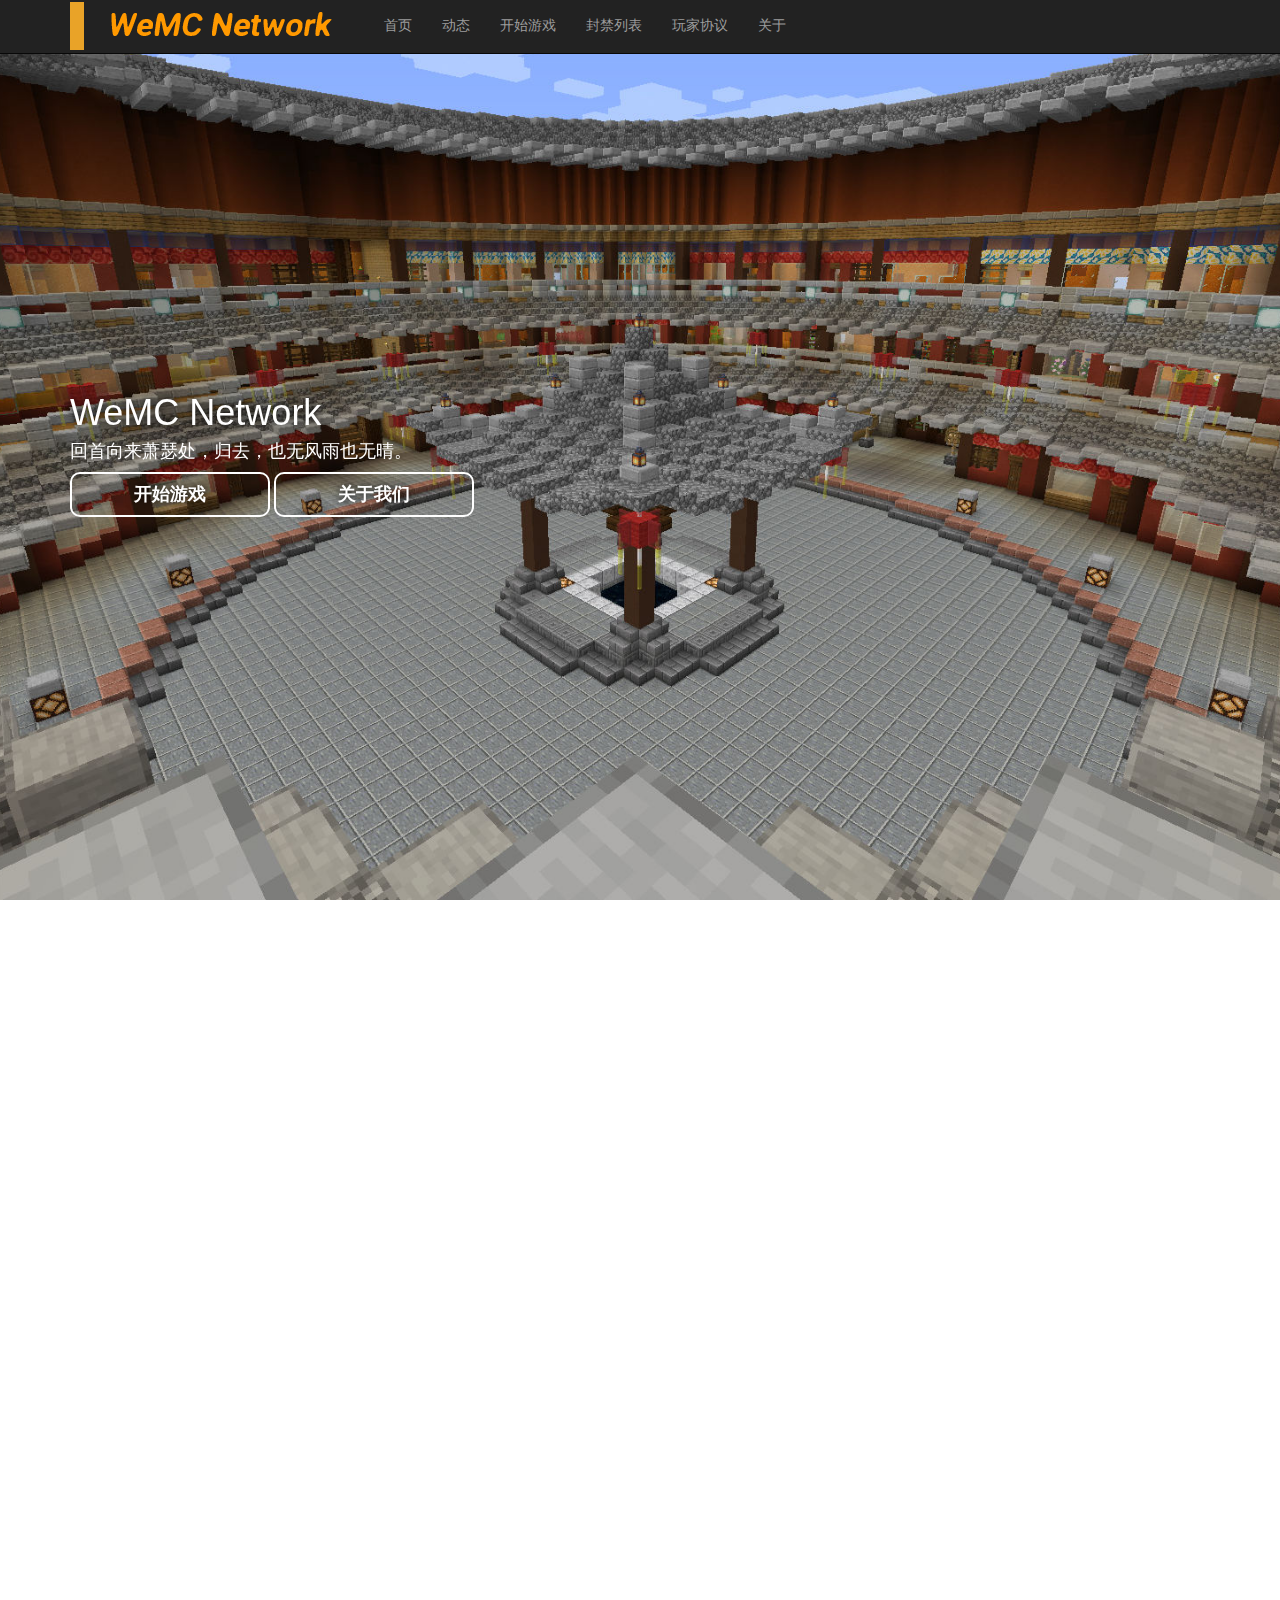
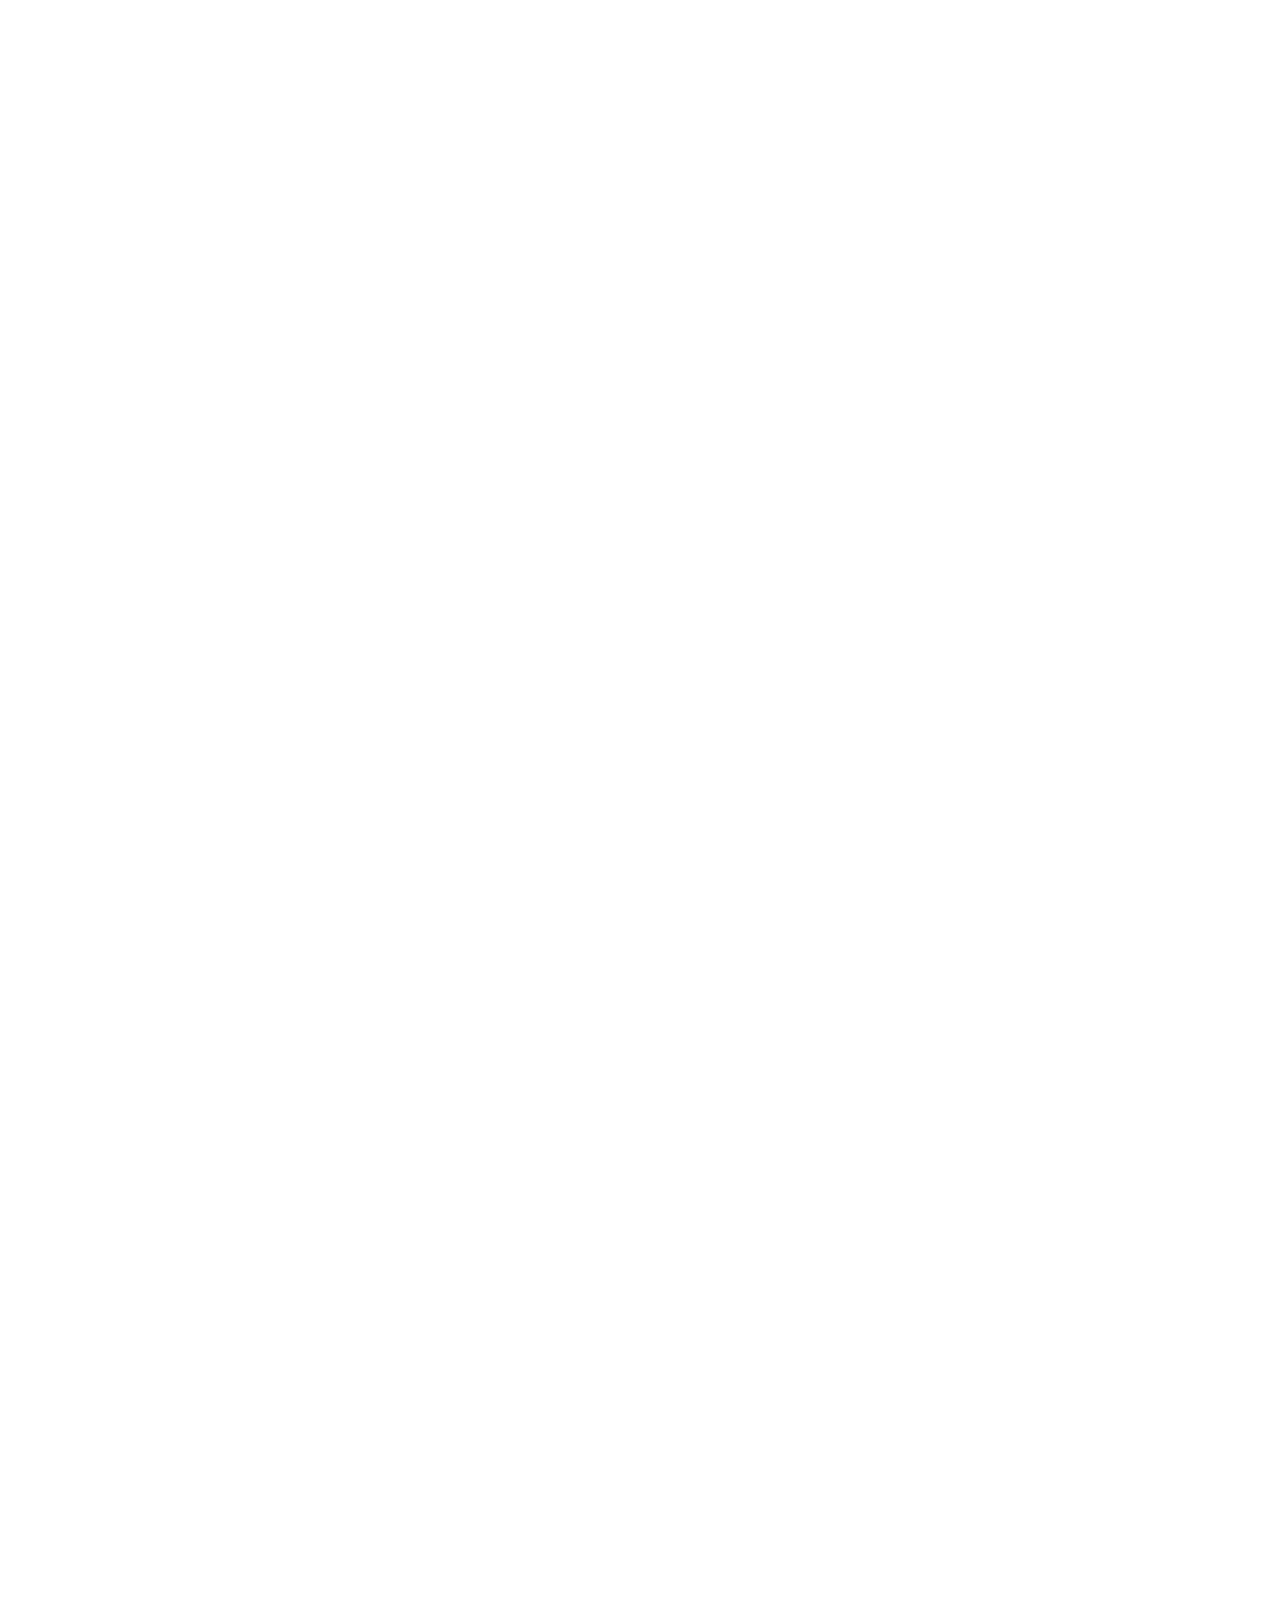
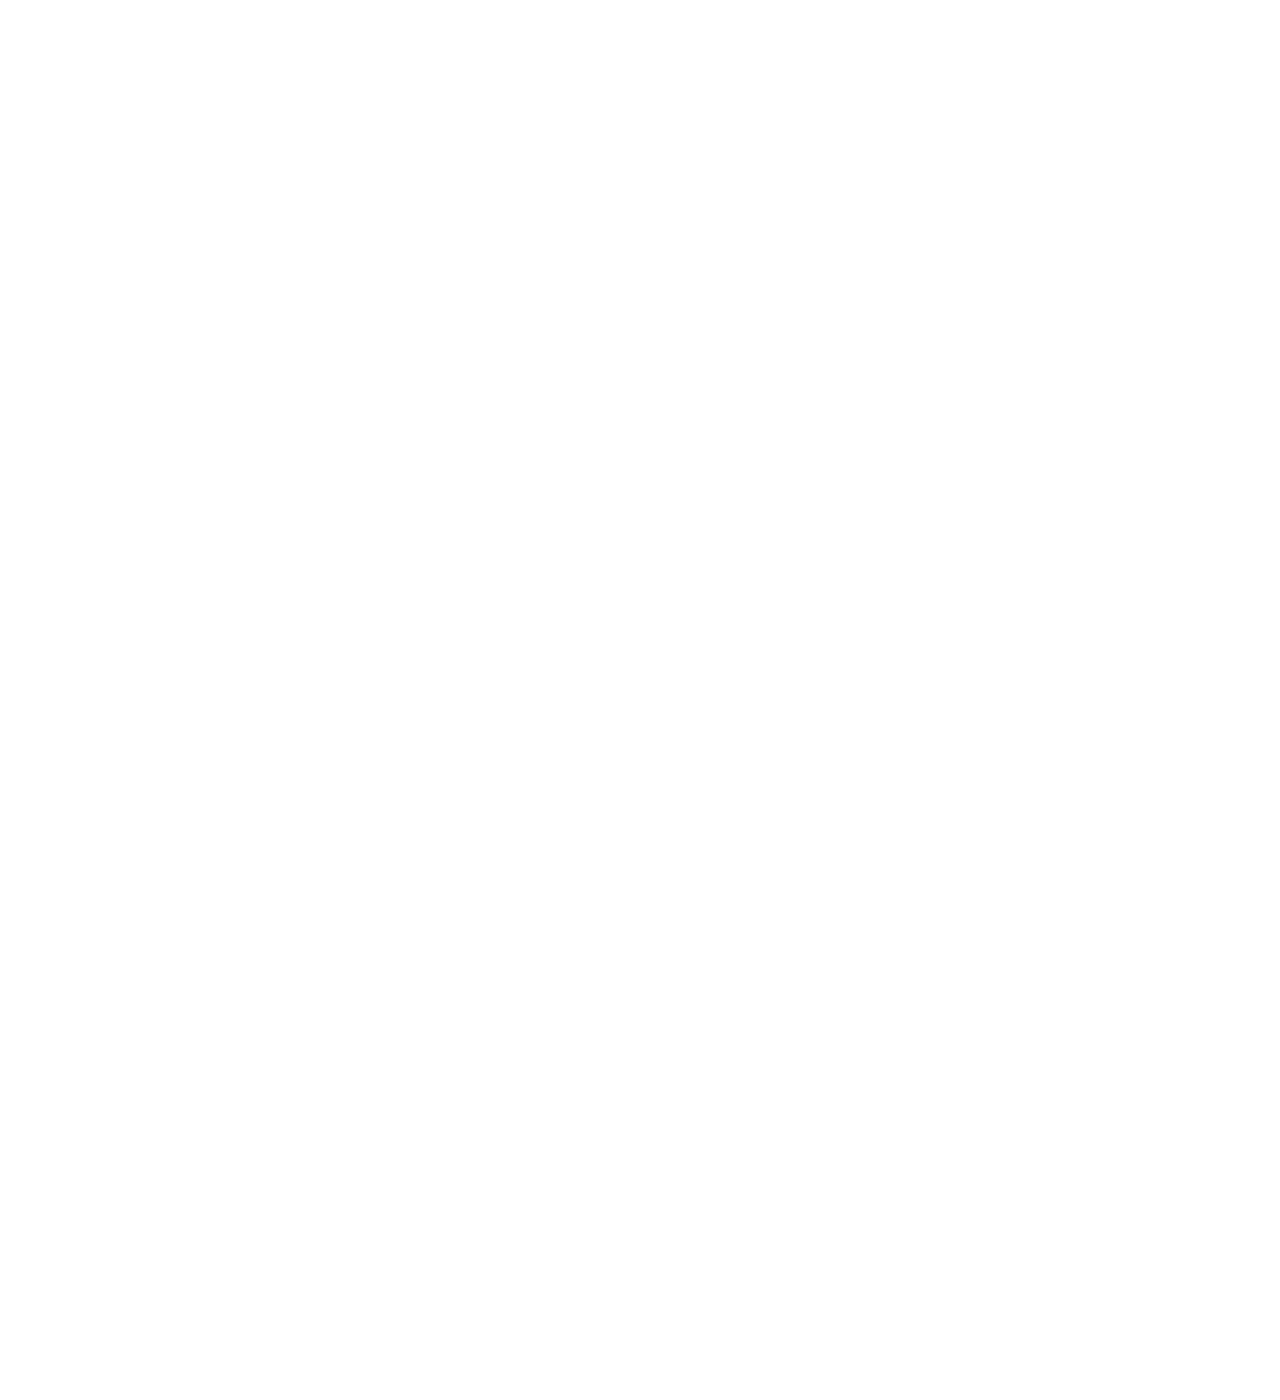
==== index.html @ d92e9dd7 "2021-08-05-09-05" ====
<!DOCTYPE html>
<html lang="ch-CN">

<head>
    <meta charset="UTF-8">
    <meta http-equiv="X-UA-Compatible" content="IE=edge">
    <meta name="viewport" content="width=device-width, initial-scale=1.0">
    <link rel="shortcut icon" href="favicon.ico" type="image/x-icon">
    <title>WeMC Network - Minecraft服务器</title>

    <meta name='description' content='服务器玩法：养老 生存 多样性 游戏版本：1.16+ 服务器介绍： WeMC Network 一个优化好、玩法多、良心的Minecraft服务器，坚持不做快餐营销! 服务器IP: play.wemc.top'>

    <!-- jquery -->
    <script src="js/jquery.min.js"></script>
    <!-- bootstrap -->
    <link rel="stylesheet" href="css/bootstrap.min.css">
    <script src="js/popper.min.js"></script>
    <script src="js/bootstrap.min.js"></script>

    <!--Font-->
    <link rel="stylesheet" href="css/font-awesome.min.css" type="text/css">

    <!--Css-->
    <link rel="stylesheet" href="css/jquery.fullPage.css">
    <link rel="stylesheet" href="css/wemc.css">

    <!--Js-->
    <script src="js/jquery.fullPage.min.js"></script>
    <script src="js/jquery.easing.1.3.js"></script>
    <script src="js/wemc.js"></script>

    <!-- Global site tag (gtag.js) - Google Analytics -->
    <script async src="https://www.googletagmanager.com/gtag/js?id=G-BEQVDY8SX8"></script>
    <script>
        window.dataLayer = window.dataLayer || [];
        function gtag() { dataLayer.push(arguments); }
        gtag('js', new Date());

        gtag('config', 'G-BEQVDY8SX8');
    </script>

</head>

<body>
    <!--bar-->
    <nav class="navbar navbar-inverse navbar-fixed-top" role="navigation">
        <div class="container">
            <!-- Brand and toggle get grouped for better mobile display -->
            <div class="navbar-header">
                <button type="button" class="navbar-toggle" data-toggle="collapse"
                    data-target="#bs-example-navbar-collapse-1">
                    <span class="sr-only">Toggle navigation</span>
                    <span class="icon-bar"></span>
                    <span class="icon-bar"></span>
                    <span class="icon-bar"></span>
                </button>
                <a href="index.html"><img src="images/navbar_logo.png"></a>
                <!-- <a class="navbar-brand" href="index.html"><fontcolor="white">繁星国度 MinecraftServer</fontcolor></a> -->
            </div>
            <!-- Collect the nav links, forms, and other content for toggling -->
            <div class="collapse navbar-collapse" id="bs-example-navbar-collapse-1">
                <ul class="nav navbar-nav">
                    <li>
                        <a href="index.html">首页</a>
                    </li>
                    <li>
                        <a onclick="window.open('https://space.bilibili.com/616816308/dynamic')">动态</a>
                    </li>
                    <li>
                        <a href="join.html">开始游戏</a>
                    </li>
                    <li>
                        <a href="http://banlist.wemc.top">封禁列表</a>
                    </li>
                    <li>
                        <a href="rules.html">玩家协议</a>
                    </li>
                    <li>
                        <a href="about.html">关于</a>
                    </li>
                </ul>
                <!-- /.navbar-collapse -->
            </div>
            <!-- /.container -->
        </div>
    </nav>

    <div id="fullpage">
        <div class="section section-1">
            <div class="container">
                <div class="text-left index-text">
                    <h1 class="main-text">WeMC Network</h1>
                    <h4 id="mdjl-text">WeMC Text</h4>
                    <a href="join.html" class="button-1 link_white">开始游戏</a>
                    <a href="about.html" class="button-1 link_white">关于我们</a>
                </div>
            </div>
        </div>
        <div class="section section-2">
            <div class="container">
                <div class="index-text">
                    <div class="text-left">

                    </div>
                    <div class="text-right">

                    </div>
                </div>
            </div>
        </div>
        <div class="section section-3">
            <div class="index-text">
                <div class="container">
                    <div class="wemc-right text-center">
                        <h2>PV 1</h2>
                        <a onclick="window.open('https://www.bilibili.com/video/BV1Z4411578T')"><img class="game-pv"
                                src="images/video.jpg"></a>
                    </div>
                    <div class="wemc-left wemc-sm-12 main-text">
                        <h3>&emsp;&emsp;阿巴阿巴阿巴阿巴阿巴阿巴阿巴阿巴阿巴阿巴阿巴阿巴阿巴阿巴阿巴阿巴阿巴阿巴阿巴阿巴阿巴阿巴阿巴阿巴阿巴阿巴阿巴阿巴阿巴阿巴阿巴阿巴阿巴阿巴阿巴阿巴阿巴阿巴阿巴阿巴阿巴阿巴
                        </h3>
                    </div>
                </div>
            </div>
        </div>
        <div class="section section-4">
            <div class="slide index-text text-center">
                <div class="container">
                    <h2>游戏内截图</h2><br><img src="images/game_img/g1.jpg"><br>
                    <h3>图片介绍</h3>
                </div>
            </div>
            <div class="slide index-text text-center">
                <div class="container">
                    <h2>游戏内截图</h2><br><img src="images/game_img/g2.jpg"><br>
                    <h3>图片介绍</h3>
                </div>
            </div>
            <div class="slide index-text text-center">
                <div class="container">
                    <h2>游戏内截图</h2><br><img src="images/game_img/g3.jpg"><br>
                    <h3>图片介绍</h3>
                </div>
            </div>
            <div class="slide index-text text-center">
                <div class="container">
                    <h2>游戏内截图</h2><br><img src="images/game_img/g4.jpg"><br>
                    <h3>图片介绍</h3>
                </div>
            </div>
            <div class="slide index-text text-center">
                <div class="container">
                    <h2>游戏内截图</h2><br><img src="images/game_img/g5.jpg"><br>
                    <h3>图片介绍</h3>
                </div>
            </div>
            <div class="slide index-text text-center">
                <div class="container">
                    <h2>游戏内截图</h2><br><img src="images/game_img/g6.jpg"><br>
                    <h3>图片介绍</h3>
                </div>
            </div>
        </div>
        <div class="section section-5">
            <div class="container">
                <div class="text-center">
                    <h3 class="index-text">服务器IP</h3>
                    <h2 class="server-ip">play.wemc.top</h2>
                    <br>
                    <a href="join.html" class="button-1 link_white">开始游戏</a>
                </div>
            </div>
        </div>
        <div class="section fp-auto-height footer">
            <div class="container">
                <div class="footer text-center py-4">
                    <p>Copyright © 2021 WeMC</p>
                    <p>Web Author: <a class="link_white" href="https://www.wyh2004.top">WYH2004</a></p>

                </div>
            </div>
        </div>

    </div>

</body>

</html>
---- css/wemc.css ----
.section-1
{
    background: url(../images/background/bg1.jpg) no-repeat center bottom;
    background-size: cover;
    position: relative;
}
.section-2
{
    background: url(../images/background/bg2.jpg) no-repeat center bottom;
    background-size: cover;
    position: relative;
}
.section-3
{
    background: url(../images/background/bg3.jpg) no-repeat center bottom;
    background-size: cover;
    position: relative;
}
.section-4
{
    background: url(../images/background/bg4.jpg) no-repeat center bottom;
    background-size: cover;
    position: relative;
}
.section-5
{
    background: url(../images/background/bg5.jpg) no-repeat center bottom;
    background-size: cover;
    position: relative;
}
.section-about
{
    background: url(../images/background/bg6.jpg) no-repeat center bottom;
    background-size: cover;
    position: relative;
}
.text-center
{
    text-align: center !important;
}
.py-4
{
    padding-top: 1.5rem !important;
    padding-bottom: 1.5rem !important;
}
.footer
{
    height: 100px;
    font-size: 16px;
    background-color: rgb(51, 51, 51);
    color: white;
    line-height: 1.5;
    text-align: left;
    letter-spacing: 0;
}
.container-footer
{
    width: 100%;
    bottom: 0;
    left: 0;
}
.wemc-sm-12
{
    width: 100%;
    float: left;
    position: relative;
    min-height: 1px;
}
.main-text
{
    top: 54px;
}
.link_white
{
    text-decoration: none;
    color: #fff;
}
.text-left
{
    text-align: left !important;
}
.text-right
{
    text-align: right !important;
}
.index-text
{
    color: #fff;
}
.section-1 .main-text
{
    text-shadow: 0px 0px 8px #000000;
}
.button-1
{
    border-style:none; 
    padding:8px;  
    background: rgba(0,0,0,0);
    border: 2px solid #FFFFFF;
    color: #fff;  
    -moz-border-radius: 10px;  
    -webkit-border-radius: 10px;  
    border-radius: 10px; /* future proofing */  
    -khtml-border-radius: 10px; /* for old Konqueror browsers */  
    text-align: center;  
    vertical-align: middle;  
    font-weight: 900;  
    text-shadow: 0px 0px 8px #000000;
    font-size:125% ;
    transition-duration: 0.25s;
    margin-right: 0px;
    outline: none;
    margin-bottom: 10px;
    min-width: 200px;
    display:inline-block 
}
.server-ip
{
    background: rgba(0,0,0,0);
    border: 2px solid #FFFFFF;
    color: #fff; 
}
.wemc-md-5
{
    -ms-flex: 0 0 41.666667%;
    flex: 0 0 41.666667%;
    max-width: 41.666667%;
}
.wemc-md-2 
{
    -ms-flex-order: 2;
    order: 2;
}
.game-pv
{
    display:flex;
	align-items:center; 
	justify-content:center;
    width: 100%;
    height: 100%;
}
.wemc-right
{
    float: right;
    height: 80%;
    width: 50%;
    word-break: break-all;
    white-space: normal;
}
.wemc-left
{
    float: left;
    height: 80%;
    width: 50%;
    word-break: break-all;
    white-space: normal;
}
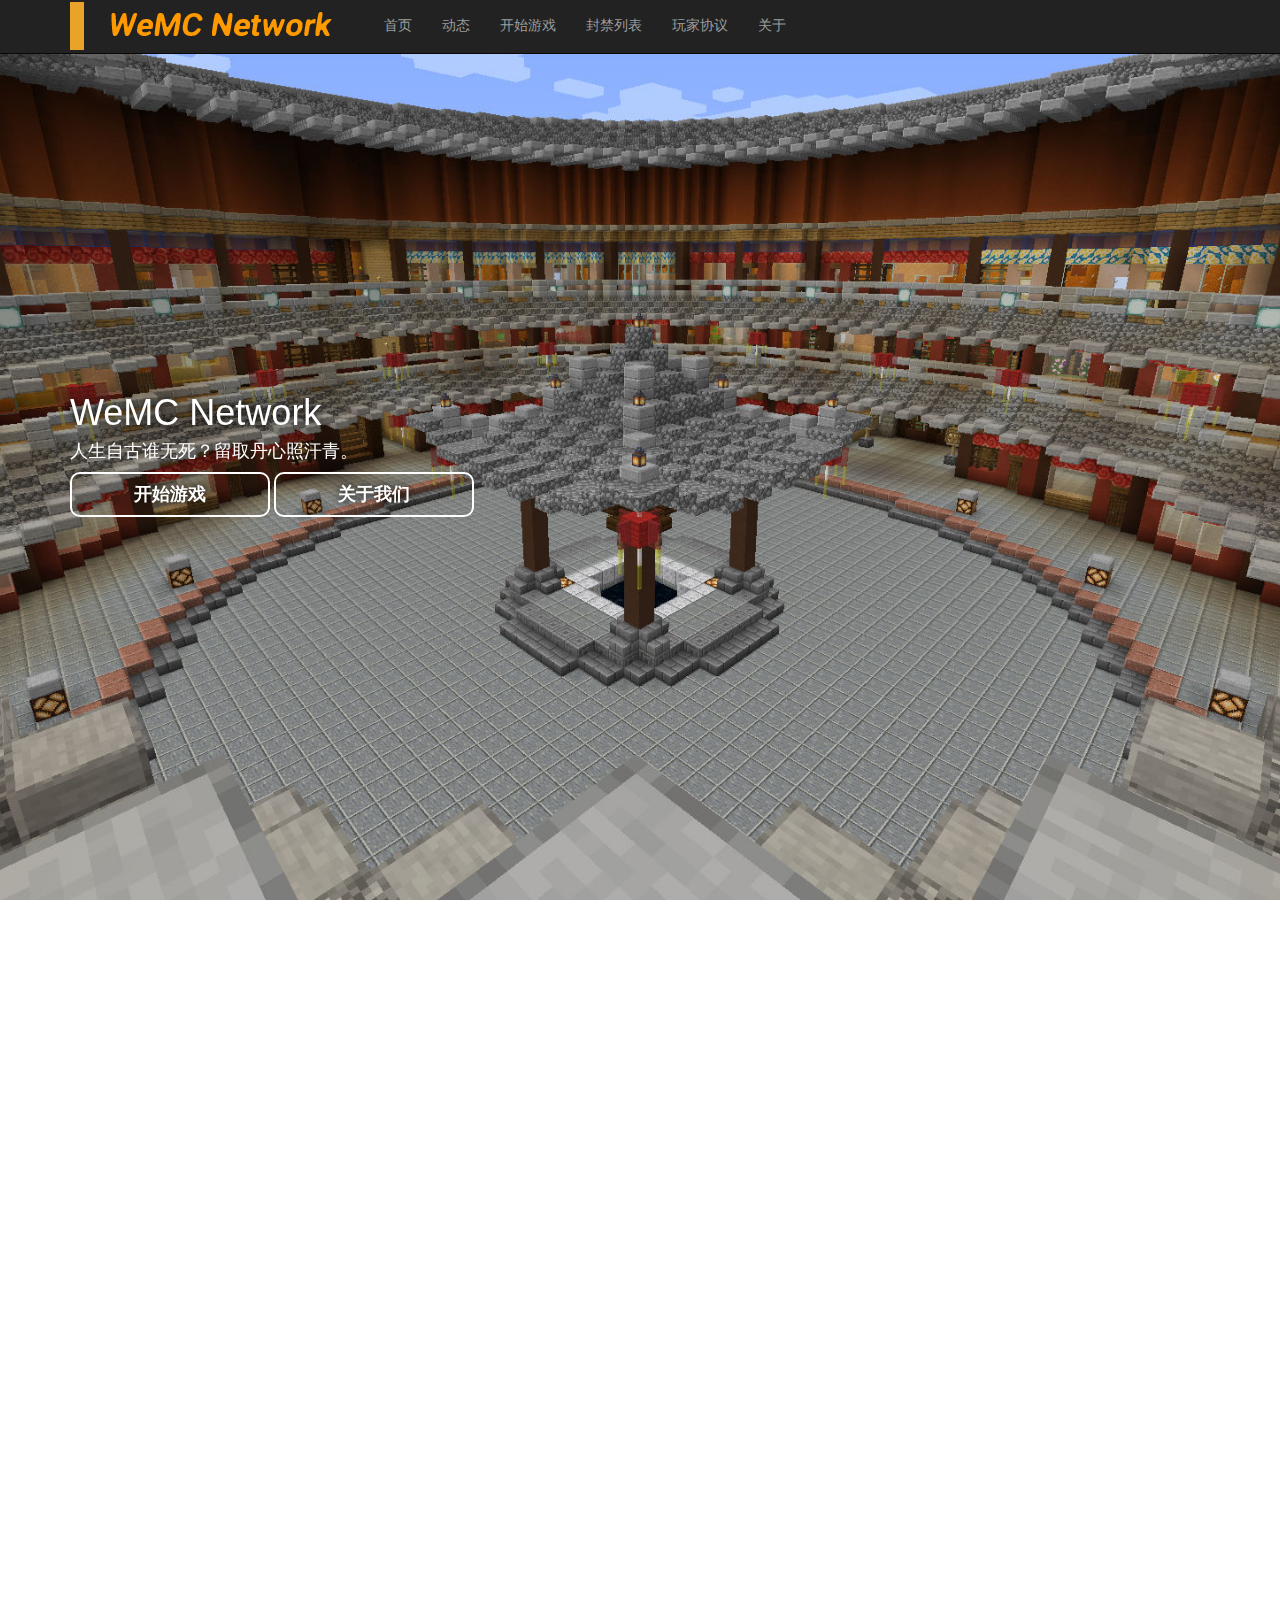
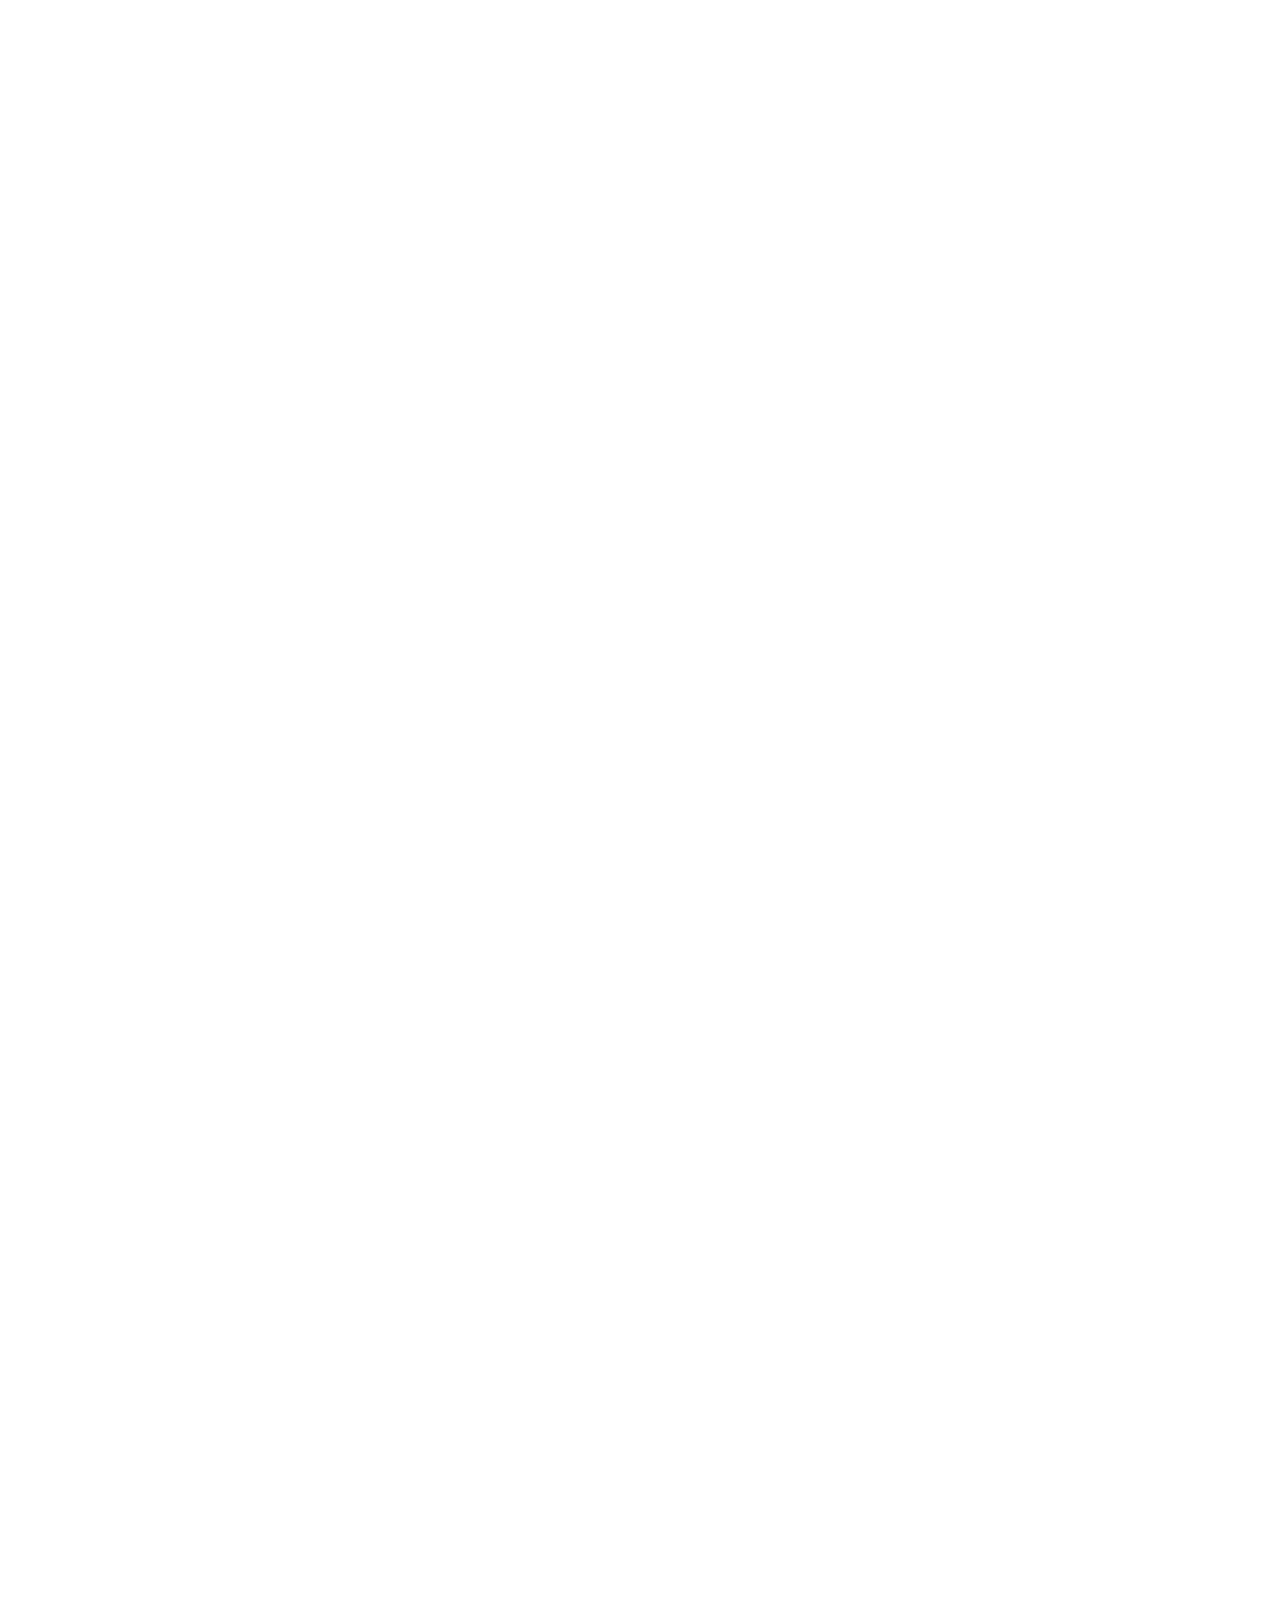
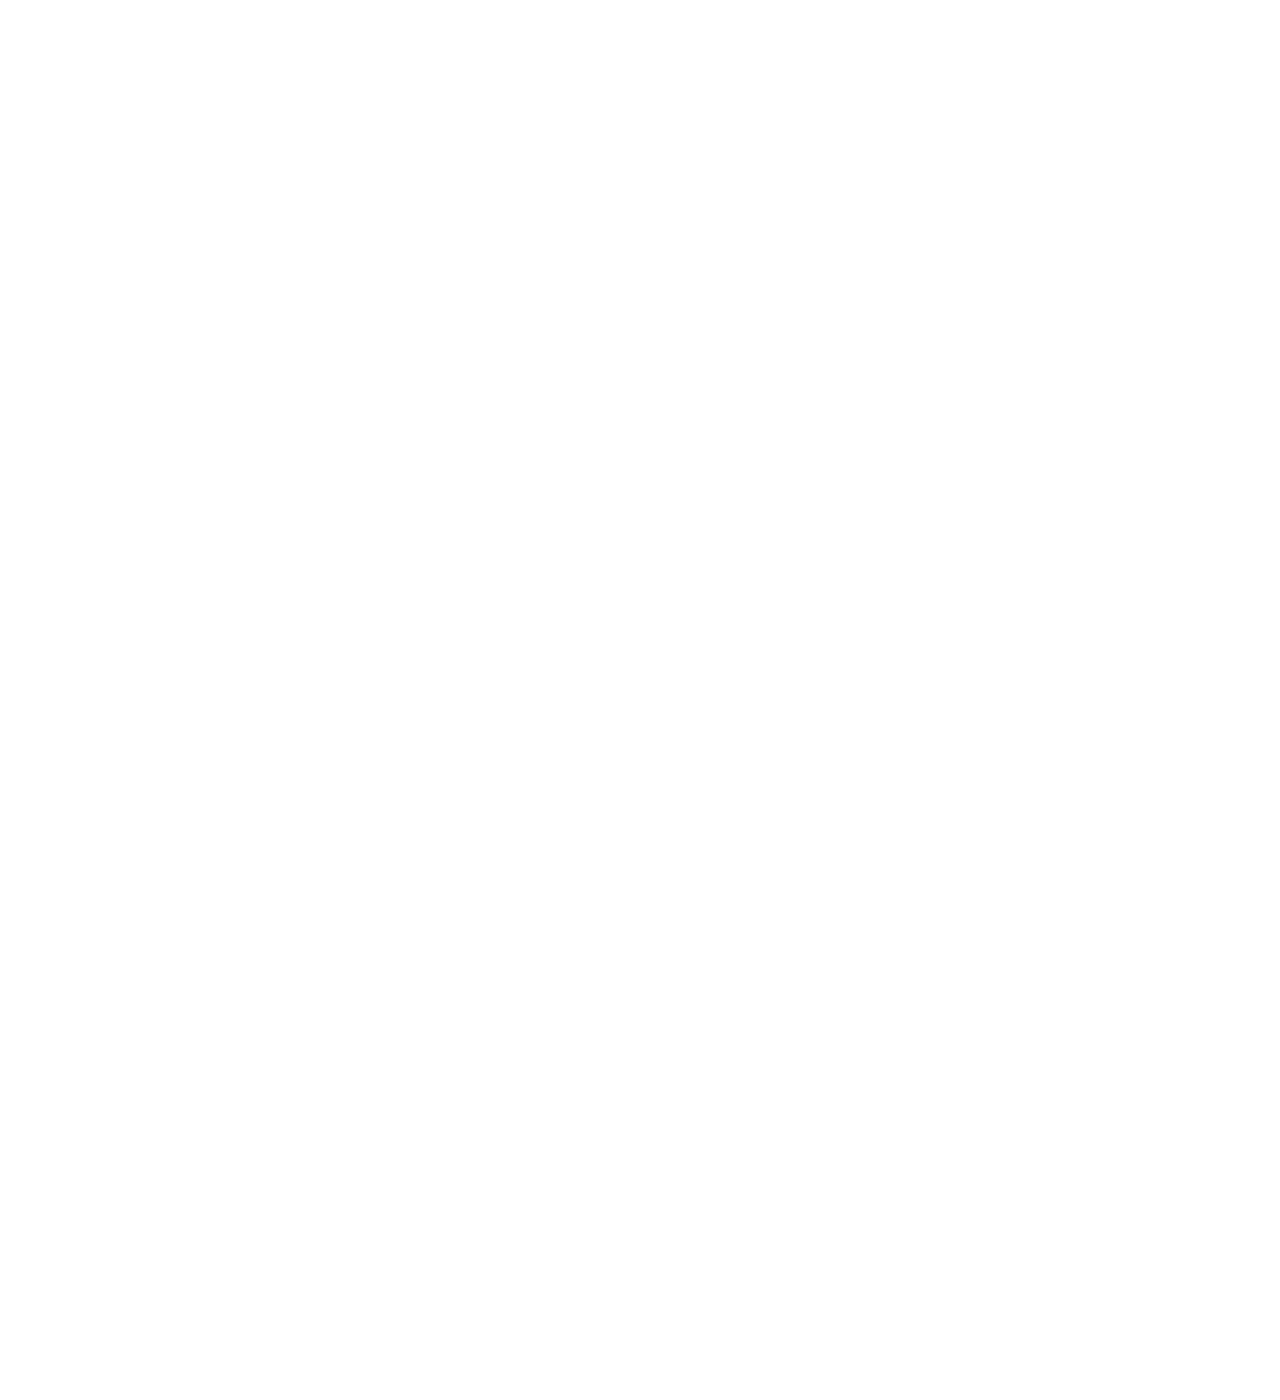
==== commit 349673a2: "2021-08-05-09-17" ====
--- a/index.html
+++ b/index.html
@@ -54,7 +54,7 @@
                     <span class="icon-bar"></span>
                     <span class="icon-bar"></span>
                 </button>
-                <a href="index.html"><img src="images/navbar_logo.png"></a>
+                <a href="index.html"><img alt='' src="images/navbar_logo.png"></a>
                 <!-- <a class="navbar-brand" href="index.html"><fontcolor="white">繁星国度 MinecraftServer</fontcolor></a> -->
             </div>
             <!-- Collect the nav links, forms, and other content for toggling -->
@@ -113,7 +113,7 @@
                 <div class="container">
                     <div class="wemc-right text-center">
                         <h2>PV 1</h2>
-                        <a onclick="window.open('https://www.bilibili.com/video/BV1Z4411578T')"><img class="game-pv"
+                        <a onclick="window.open('https://www.bilibili.com/video/BV1Z4411578T')"><img alt='' class="game-pv"
                                 src="images/video.jpg"></a>
                     </div>
                     <div class="wemc-left wemc-sm-12 main-text">
@@ -126,37 +126,37 @@
         <div class="section section-4">
             <div class="slide index-text text-center">
                 <div class="container">
-                    <h2>游戏内截图</h2><br><img src="images/game_img/g1.jpg"><br>
+                    <h2>游戏内截图</h2><br><img alt='' src="images/game_img/g1.jpg"><br>
                     <h3>图片介绍</h3>
                 </div>
             </div>
             <div class="slide index-text text-center">
                 <div class="container">
-                    <h2>游戏内截图</h2><br><img src="images/game_img/g2.jpg"><br>
+                    <h2>游戏内截图</h2><br><img alt='' src="images/game_img/g2.jpg"><br>
                     <h3>图片介绍</h3>
                 </div>
             </div>
             <div class="slide index-text text-center">
                 <div class="container">
-                    <h2>游戏内截图</h2><br><img src="images/game_img/g3.jpg"><br>
+                    <h2>游戏内截图</h2><br><img alt='' src="images/game_img/g3.jpg"><br>
                     <h3>图片介绍</h3>
                 </div>
             </div>
             <div class="slide index-text text-center">
                 <div class="container">
-                    <h2>游戏内截图</h2><br><img src="images/game_img/g4.jpg"><br>
+                    <h2>游戏内截图</h2><br><img alt='' src="images/game_img/g4.jpg"><br>
                     <h3>图片介绍</h3>
                 </div>
             </div>
             <div class="slide index-text text-center">
                 <div class="container">
-                    <h2>游戏内截图</h2><br><img src="images/game_img/g5.jpg"><br>
+                    <h2>游戏内截图</h2><br><img alt='' src="images/game_img/g5.jpg"><br>
                     <h3>图片介绍</h3>
                 </div>
             </div>
             <div class="slide index-text text-center">
                 <div class="container">
-                    <h2>游戏内截图</h2><br><img src="images/game_img/g6.jpg"><br>
+                    <h2>游戏内截图</h2><br><img alt='' src="images/game_img/g6.jpg"><br>
                     <h3>图片介绍</h3>
                 </div>
             </div>
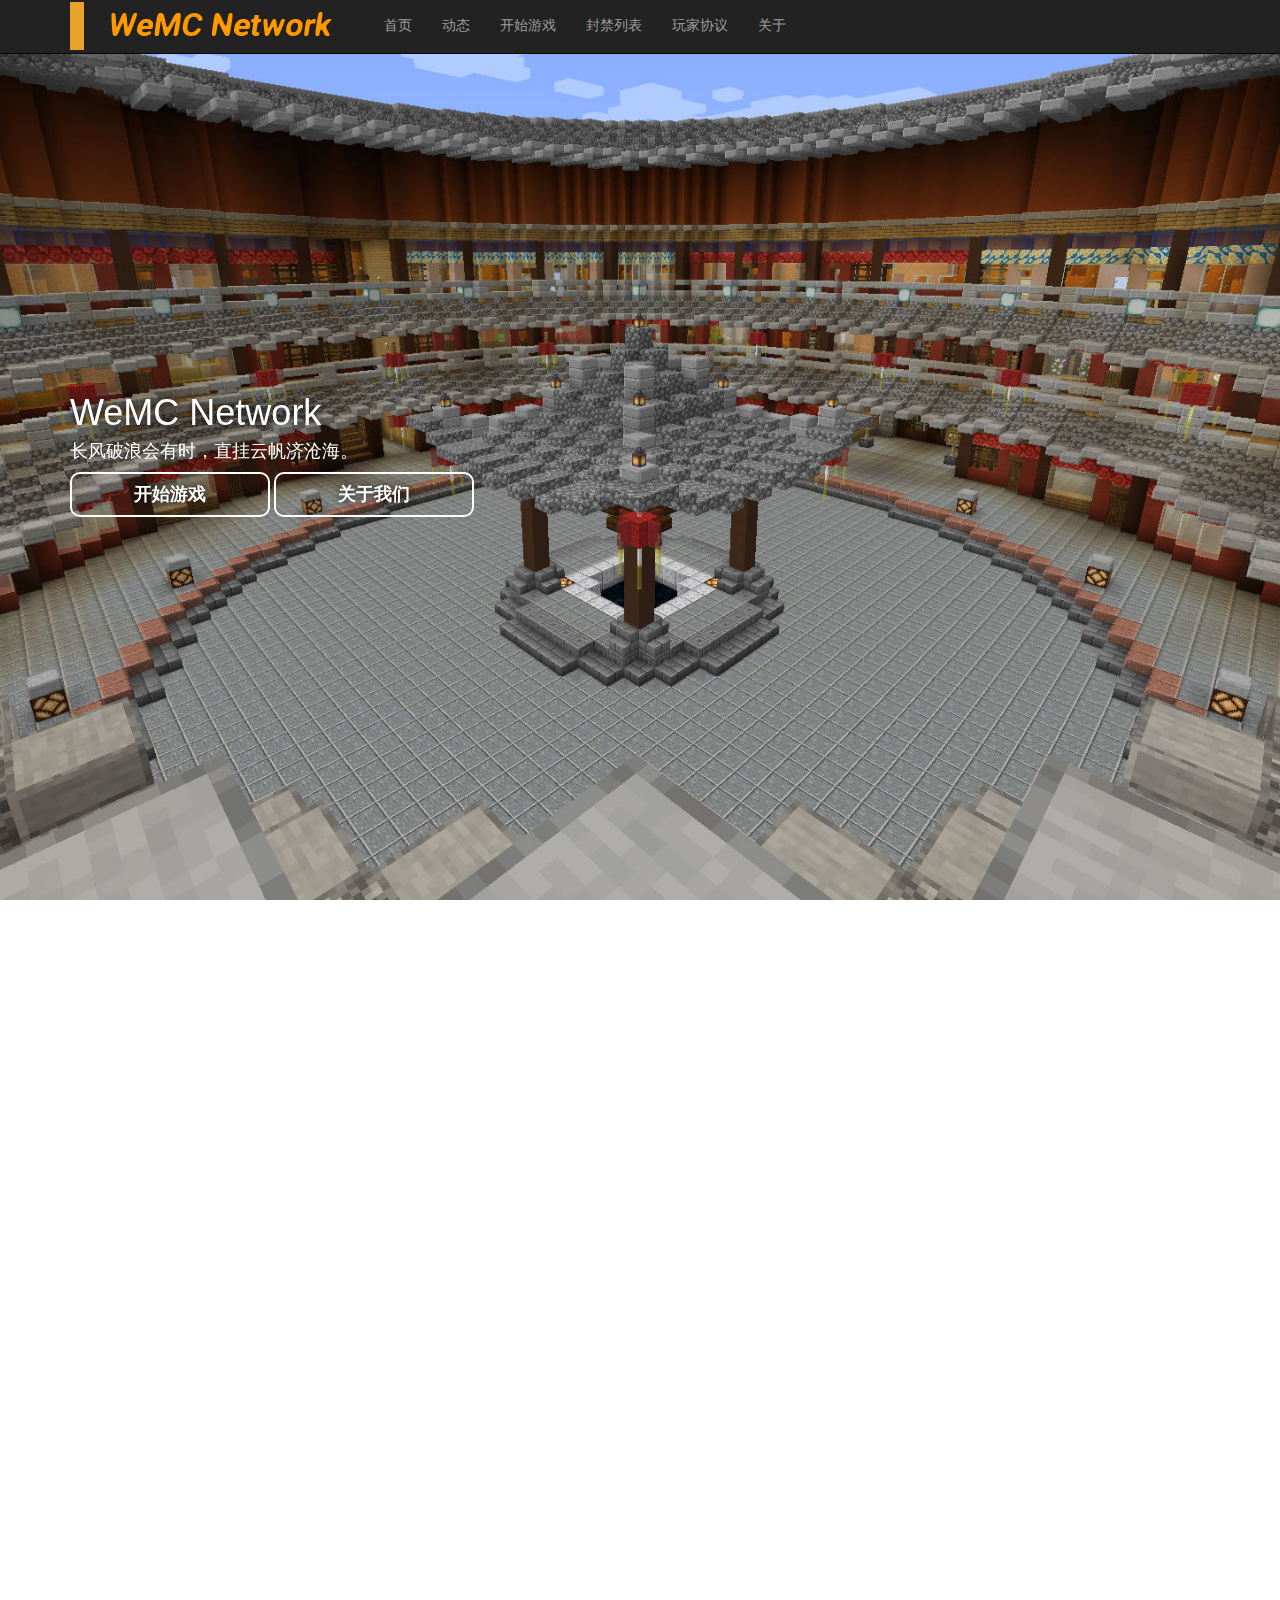
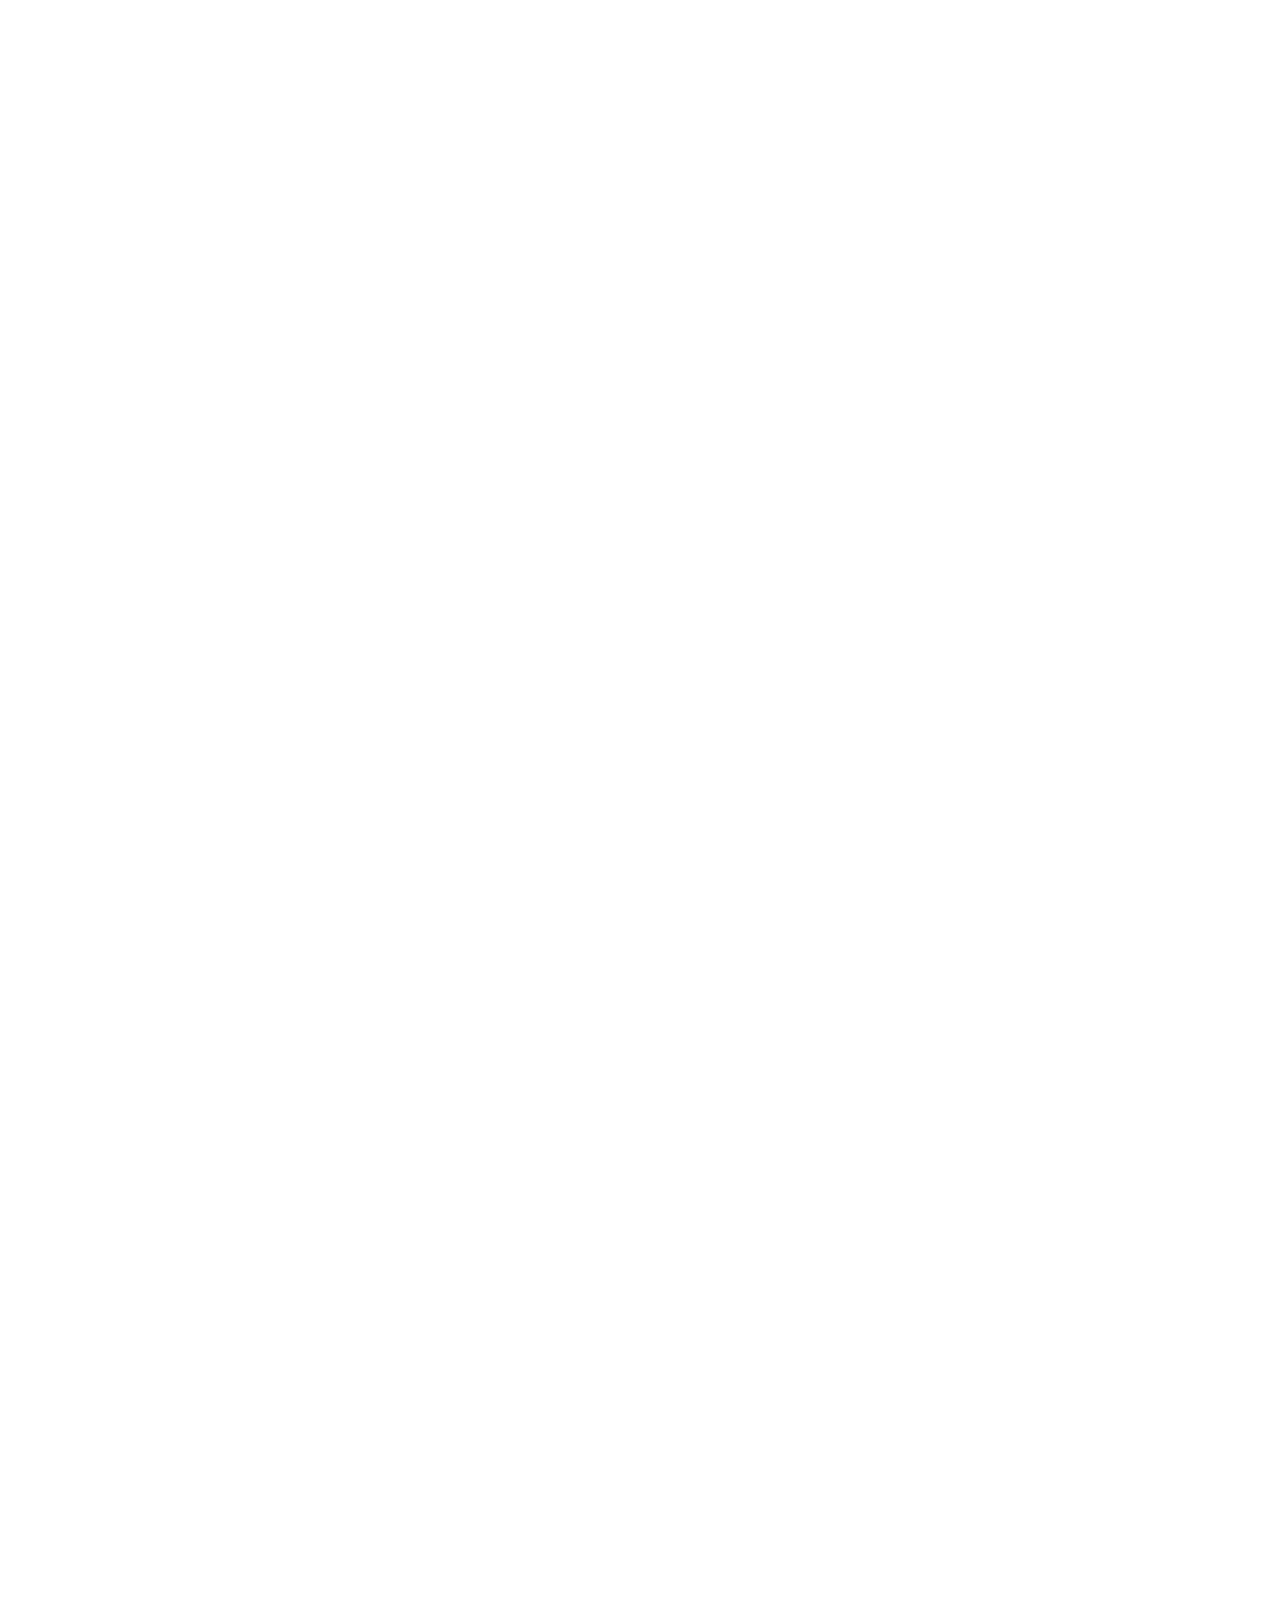
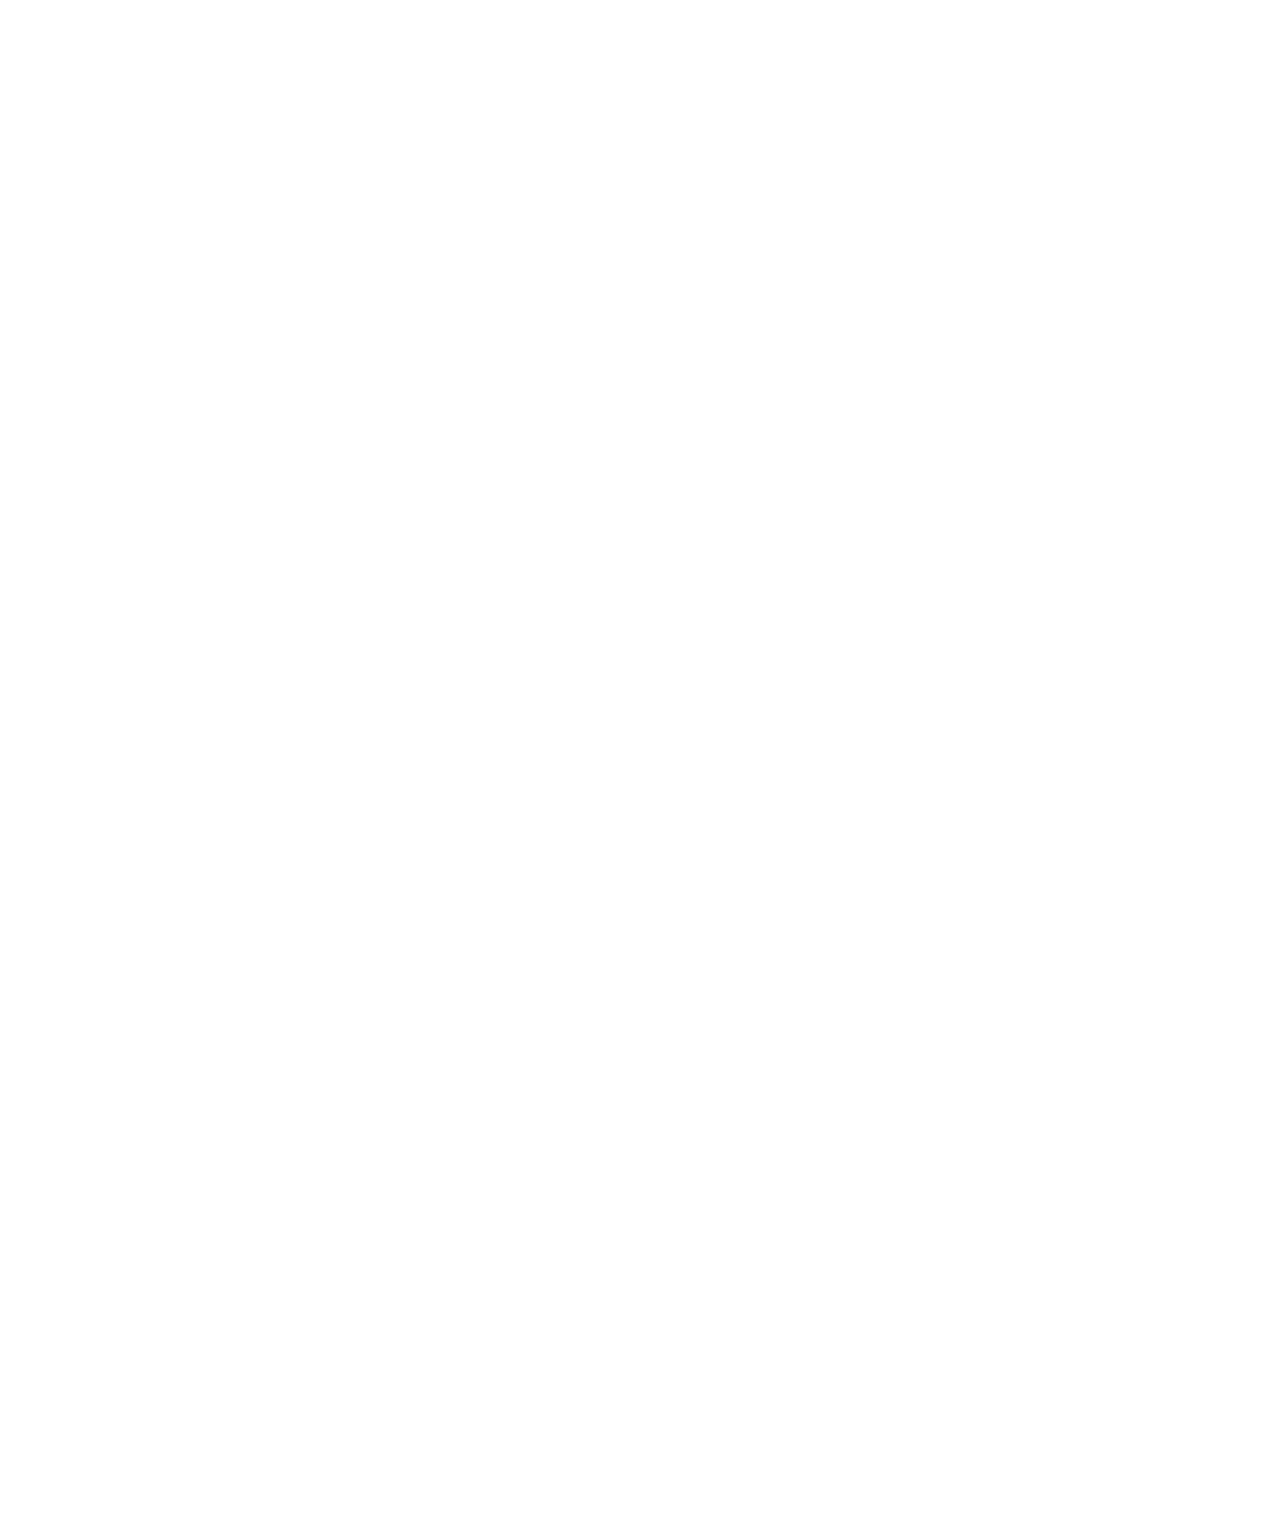
==== commit c6dc4c7f: "2021-08-11-14-24" ====
--- a/index.html
+++ b/index.html
@@ -8,7 +8,8 @@
     <link rel="shortcut icon" href="favicon.ico" type="image/x-icon">
     <title>WeMC Network - Minecraft服务器</title>
 
-    <meta name='description' content='服务器玩法：养老 生存 多样性 游戏版本：1.16+ 服务器介绍： WeMC Network 一个优化好、玩法多、良心的Minecraft服务器，坚持不做快餐营销! 服务器IP: play.wemc.top'>
+    <meta name='description'
+        content='服务器玩法：养老 生存 多样性 游戏版本：1.16+ 服务器介绍： WeMC Network 一个优化好、玩法多、良心的Minecraft服务器，坚持不做快餐营销! 服务器IP: play.wemc.top'>
 
     <!-- jquery -->
     <script src="js/jquery.min.js"></script>
@@ -99,11 +100,11 @@
         <div class="section section-2">
             <div class="container">
                 <div class="index-text">
-                    <div class="text-left">
-
+                    <div class="container text-left">
+                        <img src="images/navbar_logo.png">
                     </div>
-                    <div class="text-right">
-
+                    <div class="text container text-right">
+                        <p>&emsp;&emsp;WeMC Network是一个活跃的服务器，是为了给予玩家良好的游戏环境而诞生的。我们将自己的热情传递给每一位玩家，努力为玩家创造和谐美好的游戏世界！</p>
                     </div>
                 </div>
             </div>
@@ -111,14 +112,14 @@
         <div class="section section-3">
             <div class="index-text">
                 <div class="container">
-                    <div class="wemc-right text-center">
+                    <div class="container wemc-right text-center">
                         <h2>PV 1</h2>
-                        <a onclick="window.open('https://www.bilibili.com/video/BV1Z4411578T')"><img alt='' class="game-pv"
-                                src="images/video.jpg"></a>
+                        <a onclick="window.open('https://www.bilibili.com/video/BV1Z4411578T')"><img alt=''
+                                class="game-pv" src="images/video.jpg"></a>
                     </div>
-                    <div class="wemc-left wemc-sm-12 main-text">
-                        <h3>&emsp;&emsp;阿巴阿巴阿巴阿巴阿巴阿巴阿巴阿巴阿巴阿巴阿巴阿巴阿巴阿巴阿巴阿巴阿巴阿巴阿巴阿巴阿巴阿巴阿巴阿巴阿巴阿巴阿巴阿巴阿巴阿巴阿巴阿巴阿巴阿巴阿巴阿巴阿巴阿巴阿巴阿巴阿巴阿巴
-                        </h3>
+                    <div class="container wemc-left wemc-sm-12 main-text ">
+                        <p>&emsp;&emsp;阿巴阿巴阿巴阿巴阿巴阿巴阿巴阿巴阿巴阿巴阿巴阿巴阿巴阿巴阿巴阿巴阿巴阿巴阿巴阿巴阿巴阿巴阿巴阿巴阿巴阿巴阿巴阿巴阿巴阿巴阿巴阿巴阿巴阿巴阿巴阿巴阿巴阿巴阿巴阿巴阿巴阿巴
+                        </p>
                     </div>
                 </div>
             </div>
@@ -176,7 +177,11 @@
                 <div class="footer text-center py-4">
                     <p>Copyright © 2021 WeMC</p>
                     <p>Web Author: <a class="link_white" href="https://www.wyh2004.top">WYH2004</a></p>
-
+                    <br>
+                    <p>为了您的健康，请合理控制游戏时间：</p>
+                    <p>抵制不良游戏 拒绝盗版游戏 注意自我防护 谨防上当受骗
+                    <p>
+                    <p>适度游戏益脑 沉迷游戏伤身 合理安排时间 享受健康生活</p>
                 </div>
             </div>
         </div>
--- a/css/wemc.css
+++ b/css/wemc.css
@@ -10,11 +10,36 @@
     background-size: cover;
     position: relative;
 }
+.section-2 .text
+{
+    line-height: 2;
+    letter-spacing: 1px;
+    text-shadow: 0 0 3px black;
+}
+.section-2 p
+{
+    display: inline-block;
+    text-align: left;
+    font-size:22px;
+    width: 80%;
+}
+.section-2 img
+{
+    width: 40vmax;
+    margin-bottom: 30px;
+}
 .section-3
 {
     background: url(../images/background/bg3.jpg) no-repeat center bottom;
     background-size: cover;
     position: relative;
+}
+.section-3 p
+{
+    line-height: 1.5;
+    letter-spacing: 1px;
+    text-shadow: 0 0 3px black;
+    font-size:22px;
 }
 .section-4
 {
@@ -45,7 +70,7 @@
 }
 .footer
 {
-    height: 100px;
+    height: 220px;
     font-size: 16px;
     background-color: rgb(51, 51, 51);
     color: white;
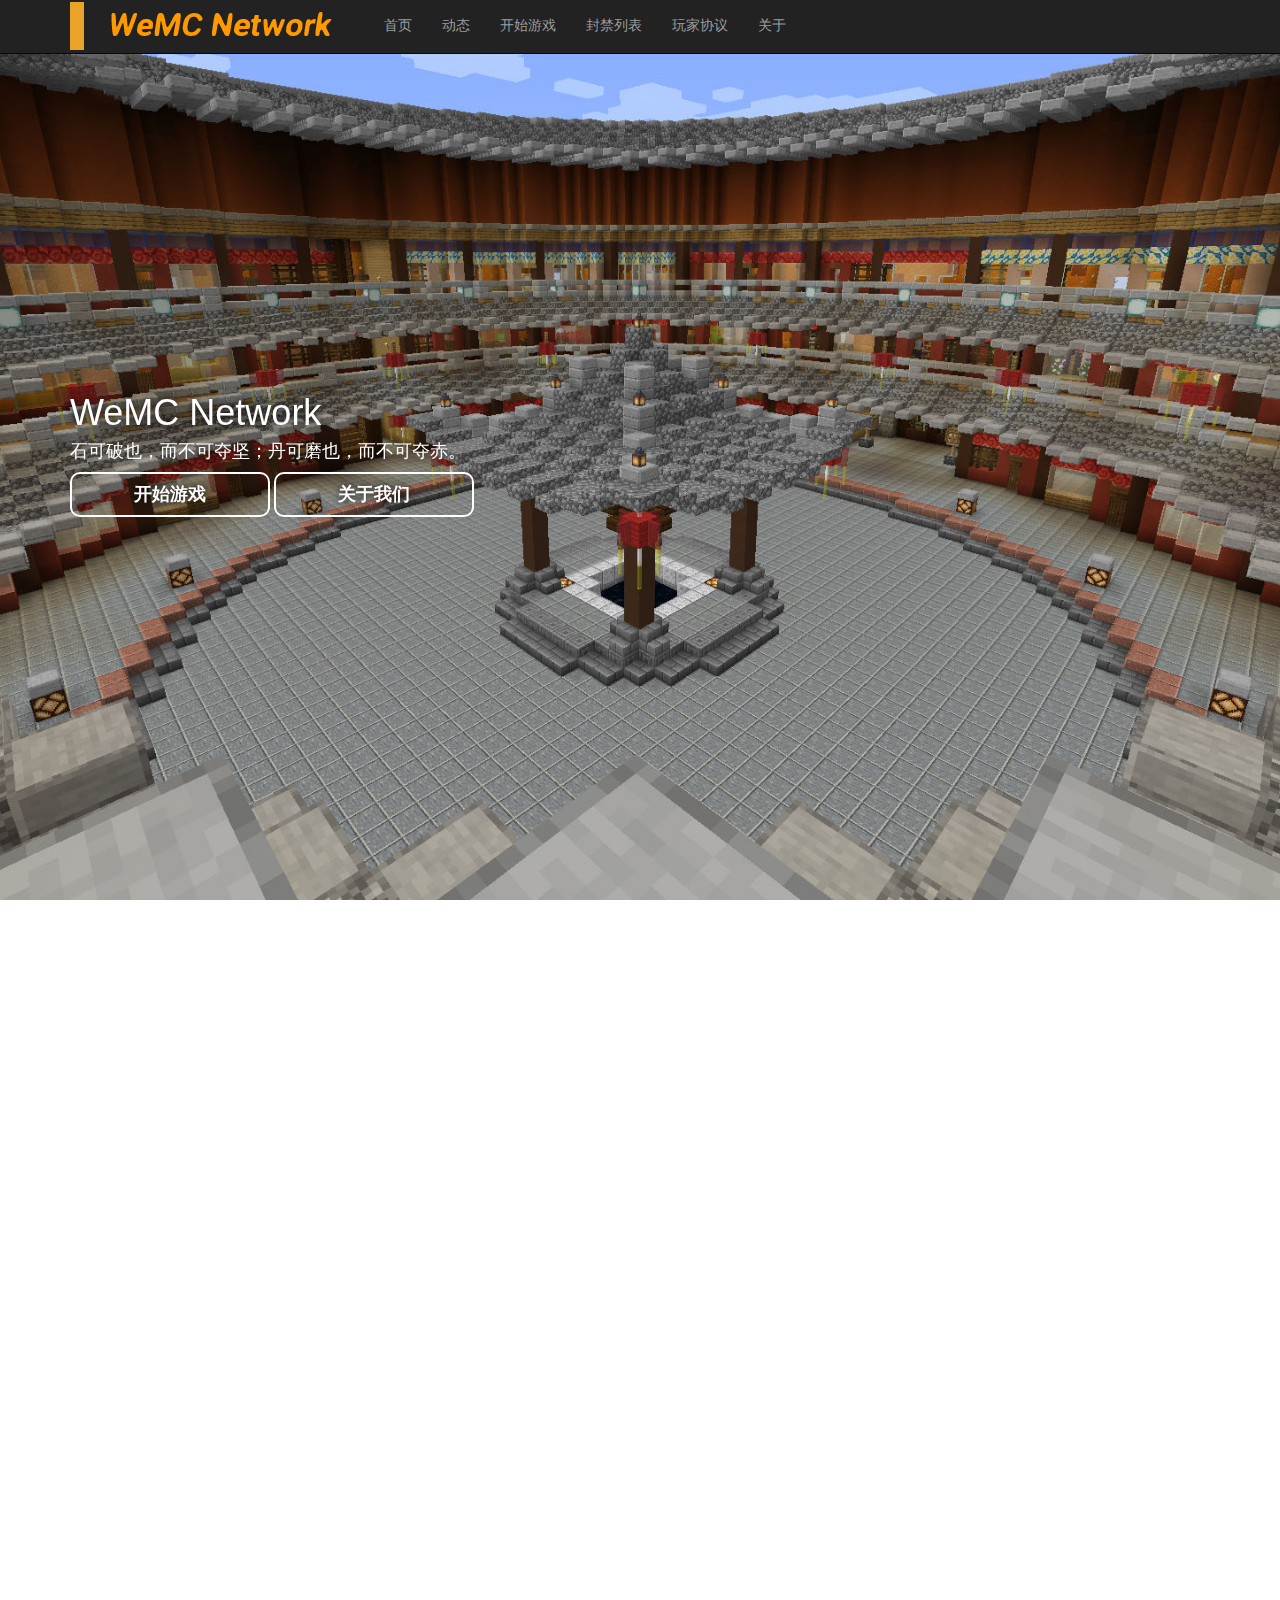
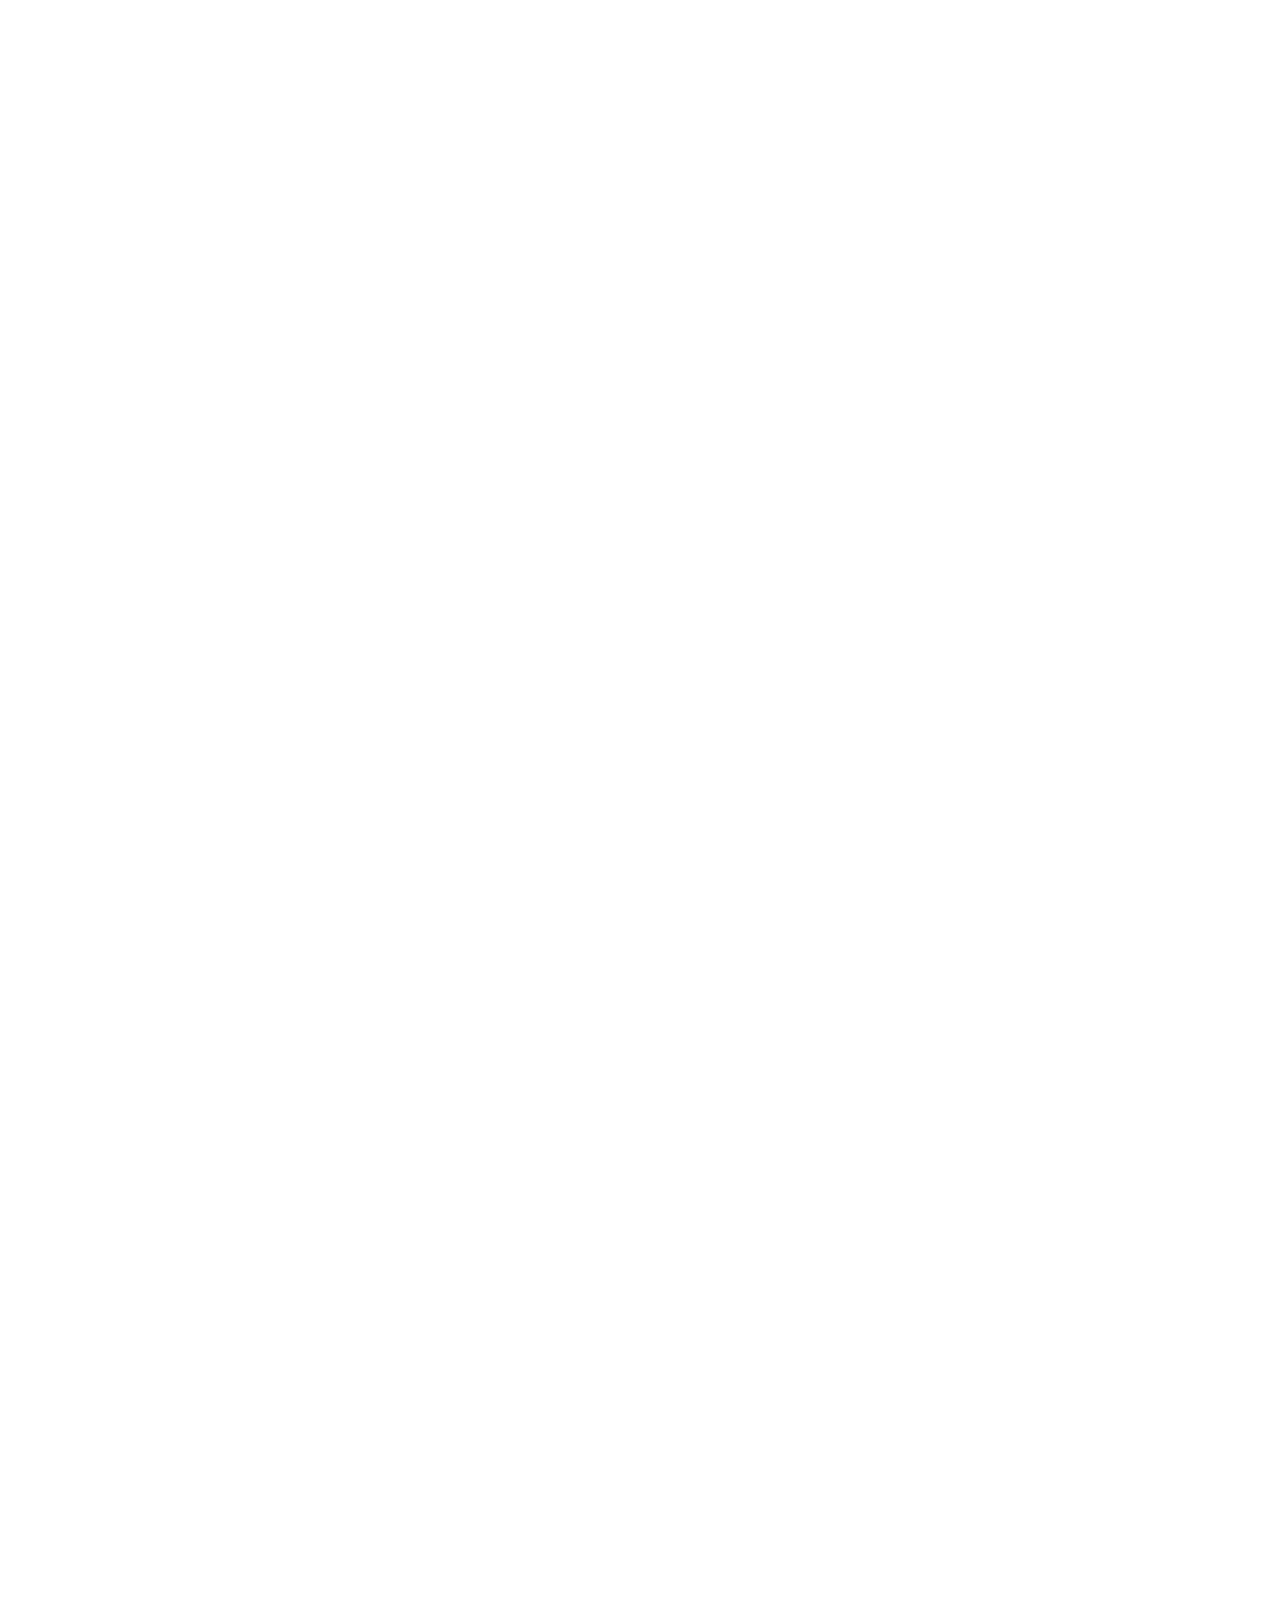
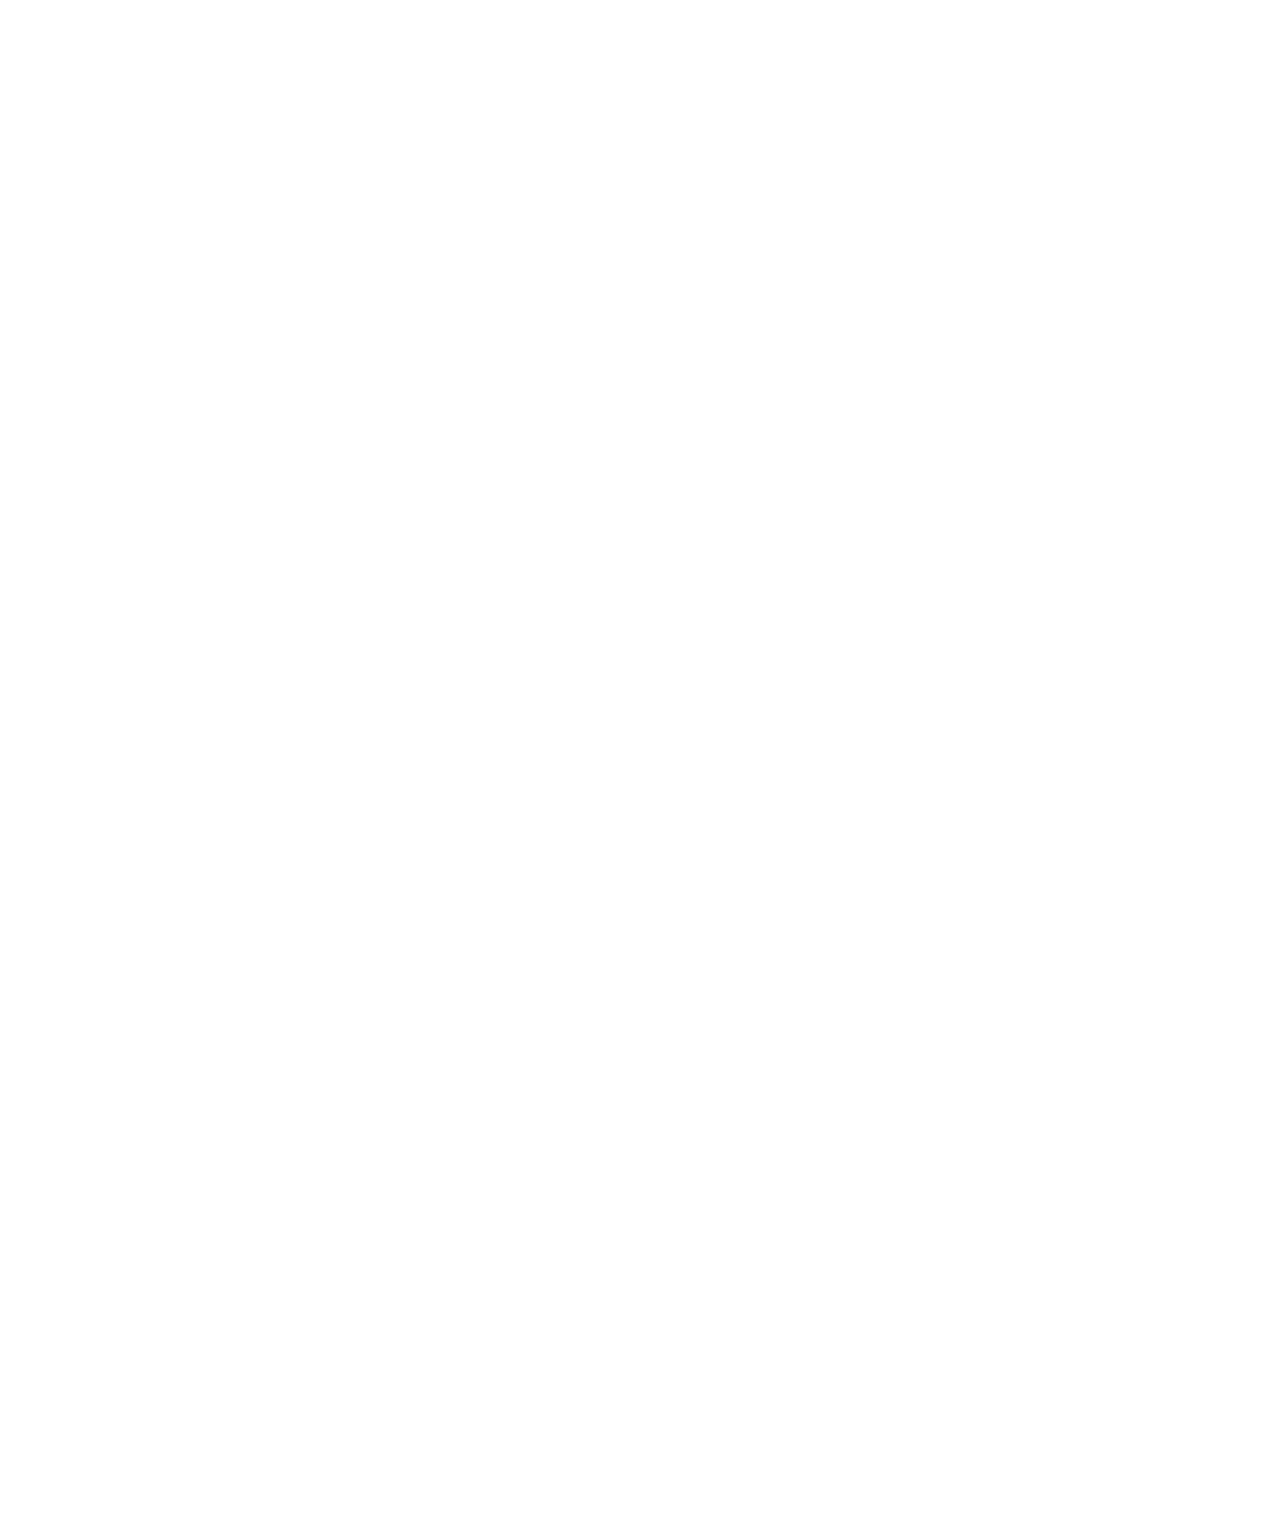
==== commit c49da88b: "add Loading" ====
--- a/index.html
+++ b/index.html
@@ -43,6 +43,14 @@
 </head>
 
 <body>
+    <div id="wemc-loading" class="wemc-loading">
+        <div class="main">
+            <div class="text-loading">
+                <img src="images/fubuki_cute.gif" alt="loading">
+                <h2>Loading...</h2>
+            </div>
+        </div>
+    </div>
     <!--bar-->
     <nav class="navbar navbar-inverse navbar-fixed-top" role="navigation">
         <div class="container">
--- a/css/wemc.css
+++ b/css/wemc.css
@@ -179,4 +179,60 @@
     width: 50%;
     word-break: break-all;
     white-space: normal;
+}
+.wemc-loading
+{
+    position: fixed; 
+    z-index: 9999; 
+    top: 0; 
+    width: 100%; 
+    height: 100%; 
+    background-color: white;
+}
+.wemc-loading .text-loading
+{
+    text-align: center;
+    background-color: #fff;
+	border-radius: 20px;
+	margin: auto;
+	position: absolute;
+	top: 0;
+	left: 0;
+	right: 0;
+	bottom: 0;
+}
+.wemc-loading .loading
+{
+    text-align: center;
+    background-color: #fff;
+	border-radius: 20px;
+	width: 300px;
+	height: 350px;
+	margin: auto;
+	position: absolute;
+	top: 0;
+	left: 0;
+	right: 0;
+	bottom: 0;
+    overflow: hidden;
+    animation: loading 1.0s infinite linear;
+    -webkit-animation: loading 1.0s infinite linear;
+}
+@keyframes loading 
+{
+    0%{
+        transform: rotate(0deg);
+    }
+    100%{
+        transform: rotate(360deg);
+    }
+}
+@-webkit-keyframes loading 
+{
+    0%{
+        -webkit-transform: rotate(0deg);
+    }
+    100%{
+        -webkit-transform: rotate(360deg);
+    }
 }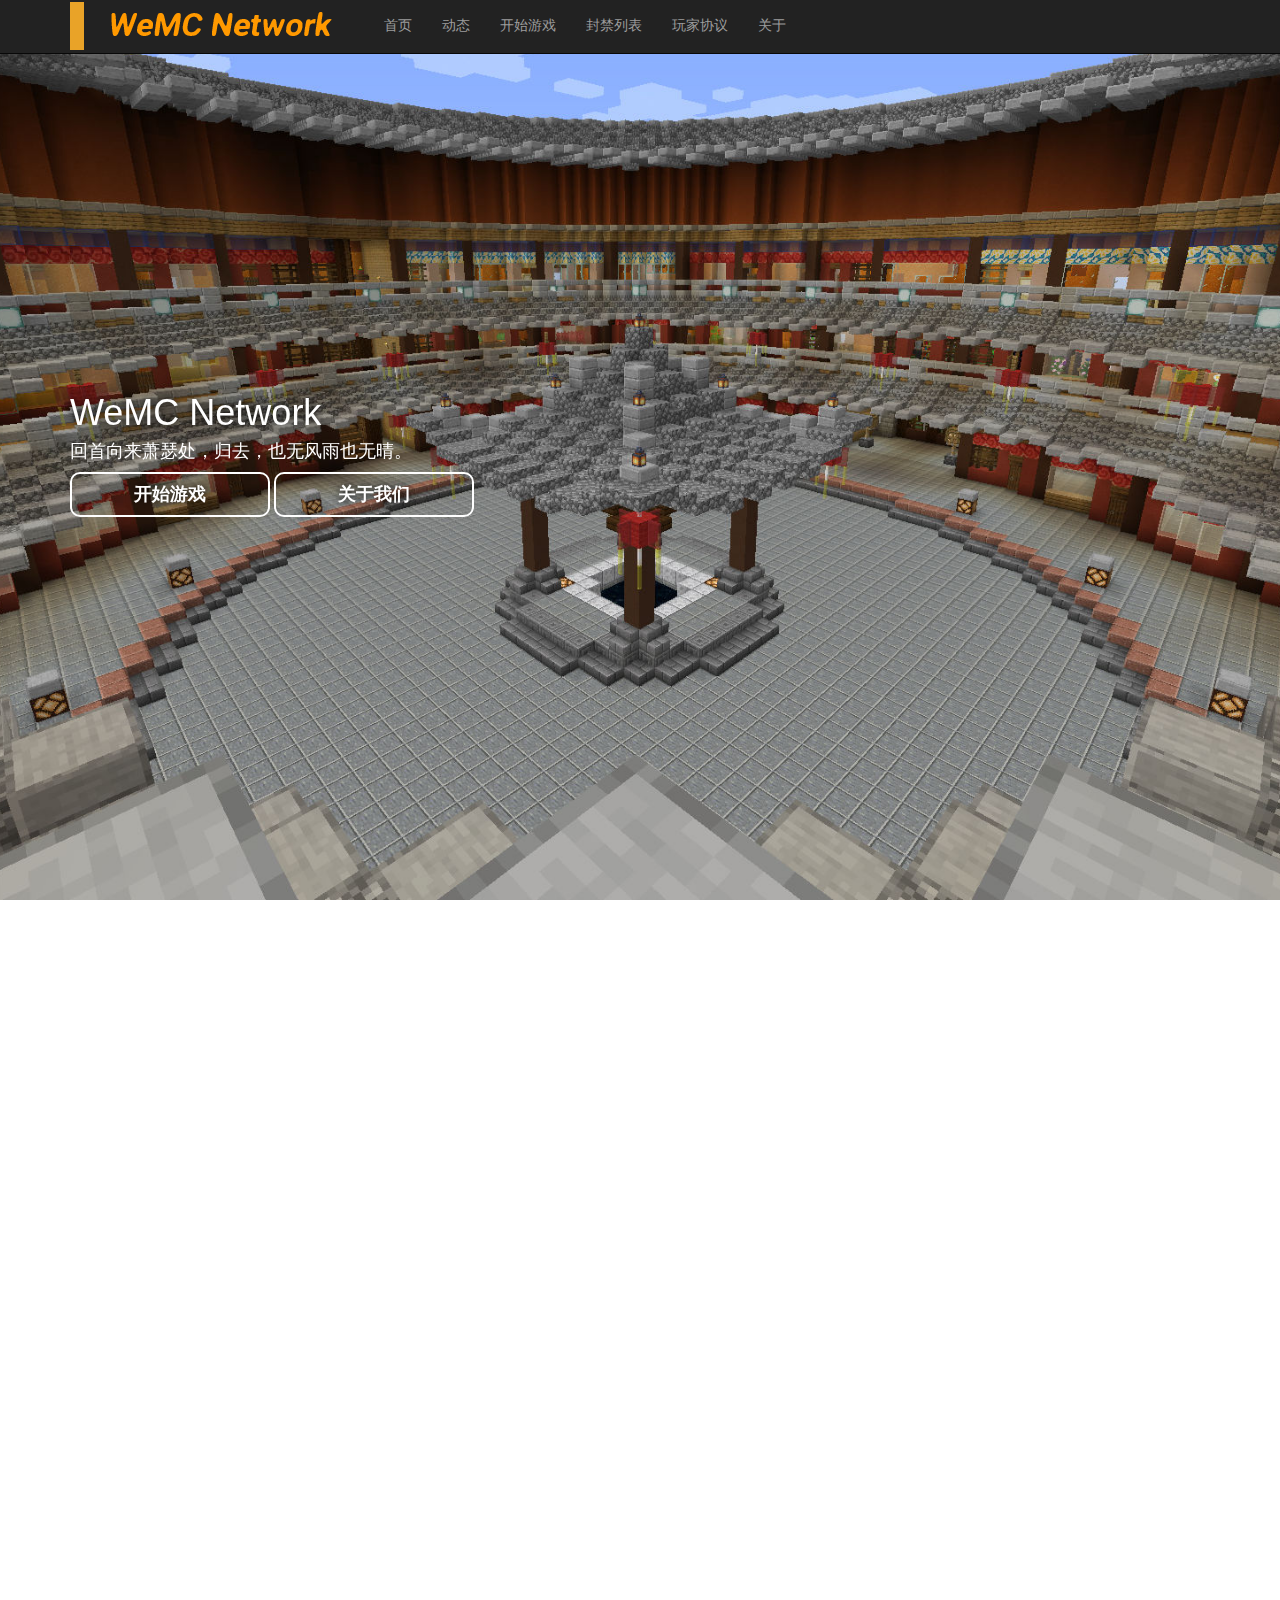
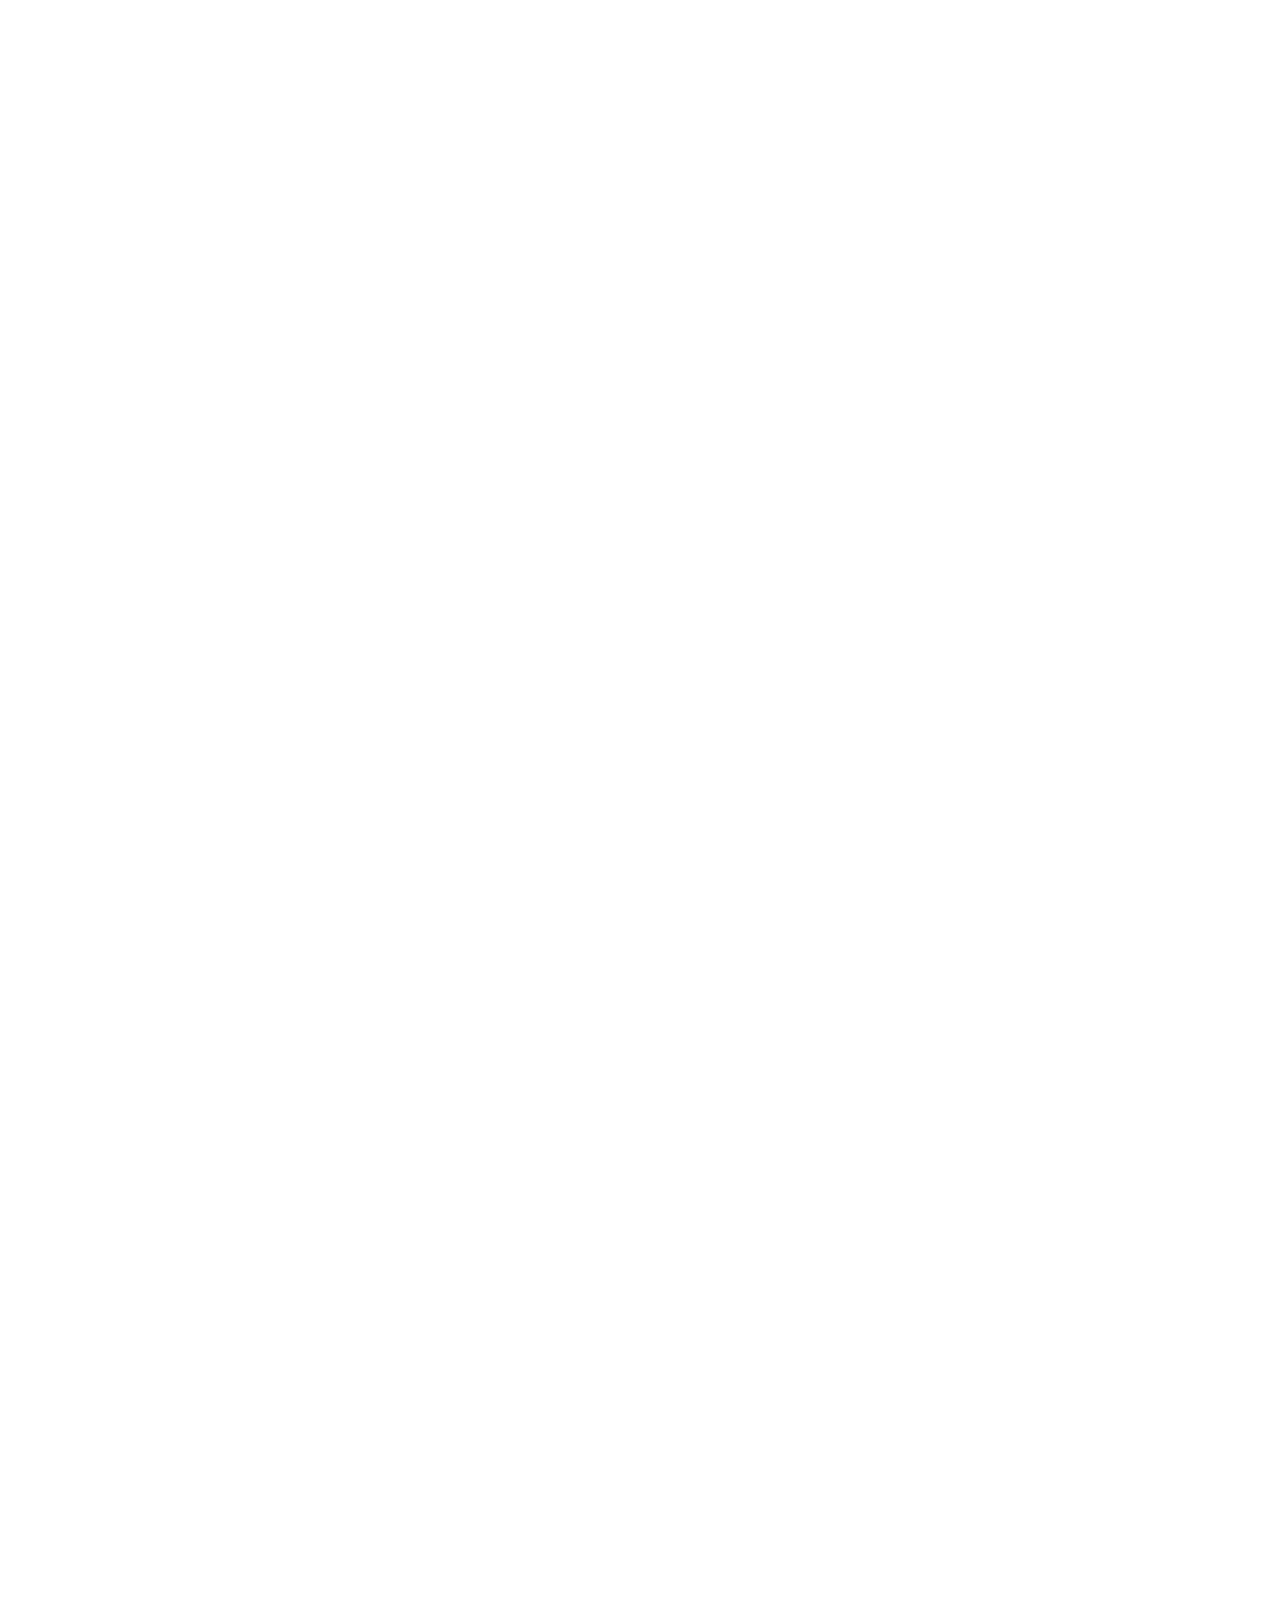
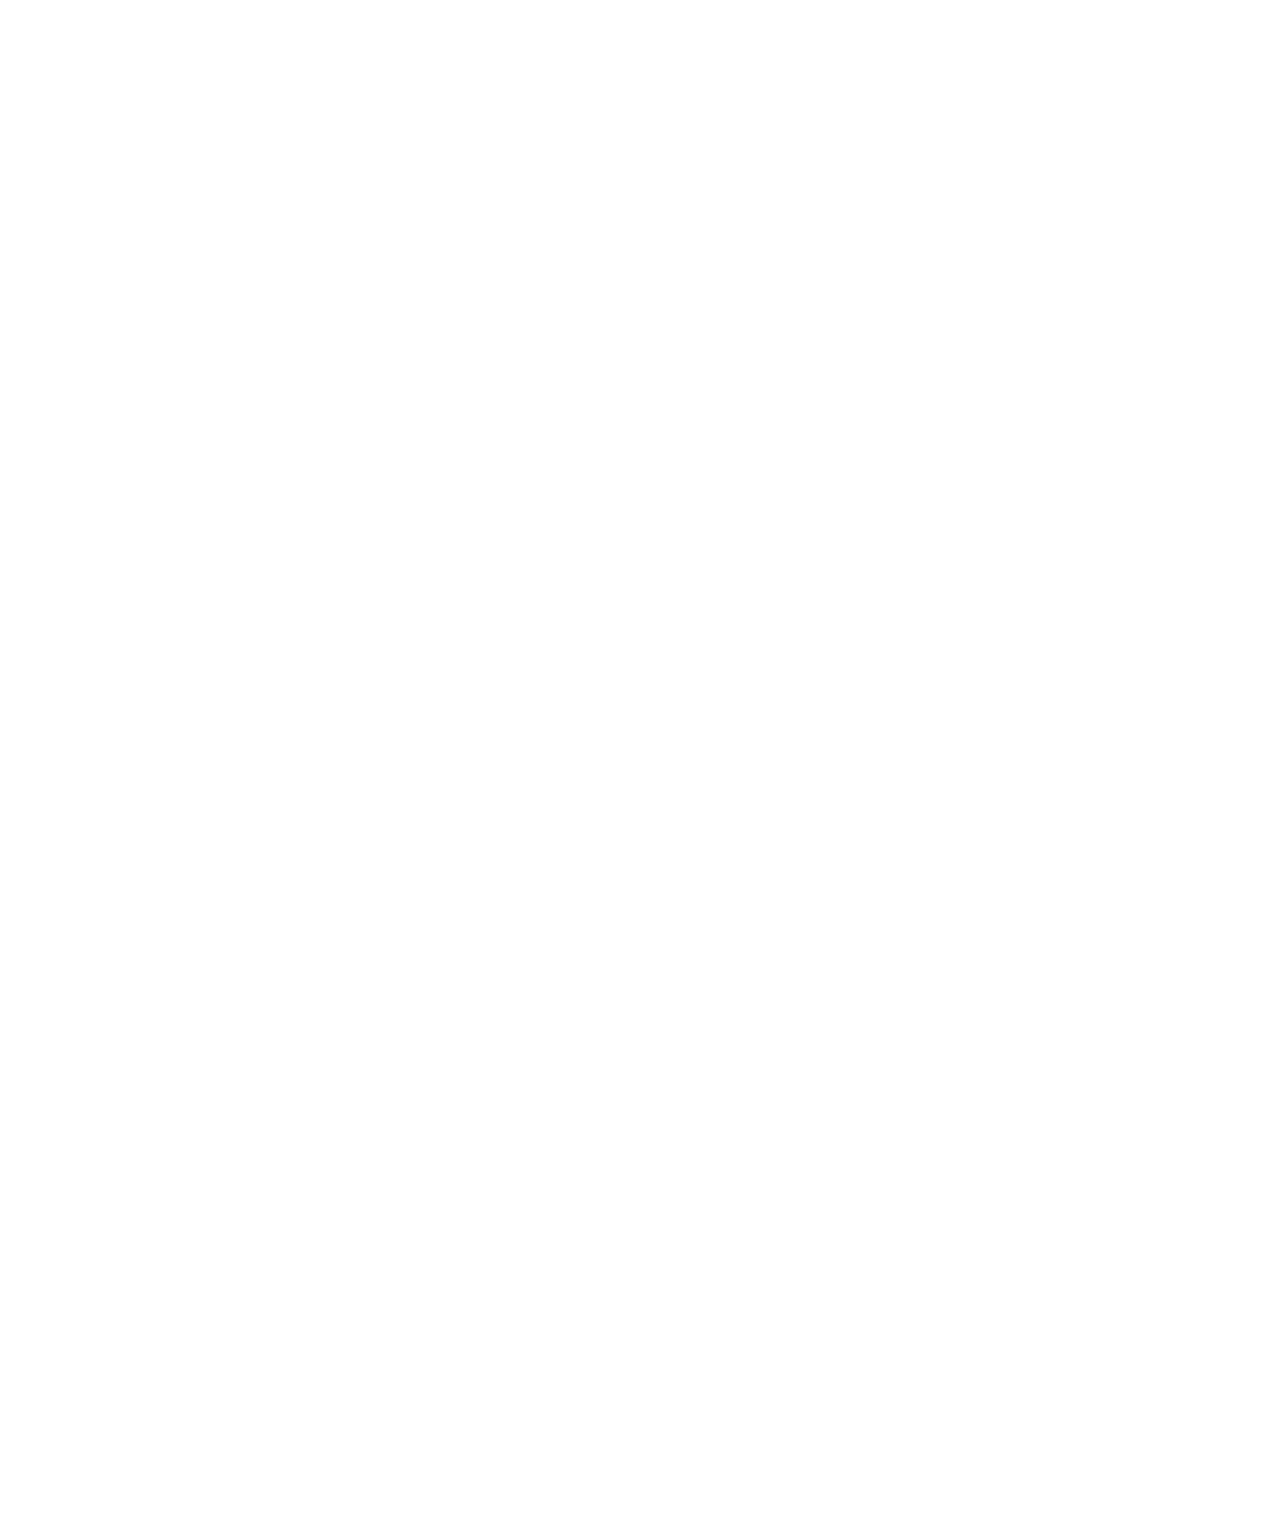
==== commit 5c2c89db: "loading" ====
--- a/index.html
+++ b/index.html
@@ -43,14 +43,14 @@
 </head>
 
 <body>
+    <!--Loading...-->
     <div id="wemc-loading" class="wemc-loading">
-        <div class="main">
-            <div class="text-loading">
-                <img src="images/fubuki_cute.gif" alt="loading">
-                <h2>Loading...</h2>
-            </div>
+        <div id="loading" class="text-loading container">
+            <img id="fubuki-loading" class="" src="images/fubuki_cute.gif">
+            <h2>Loading...</h2>
         </div>
     </div>
+    
     <!--bar-->
     <nav class="navbar navbar-inverse navbar-fixed-top" role="navigation">
         <div class="container">
--- a/css/wemc.css
+++ b/css/wemc.css
@@ -189,6 +189,11 @@
     height: 100%; 
     background-color: white;
 }
+.loading-phone
+{
+    width: 100%;
+    height: auto;
+}
 .wemc-loading .text-loading
 {
     text-align: center;
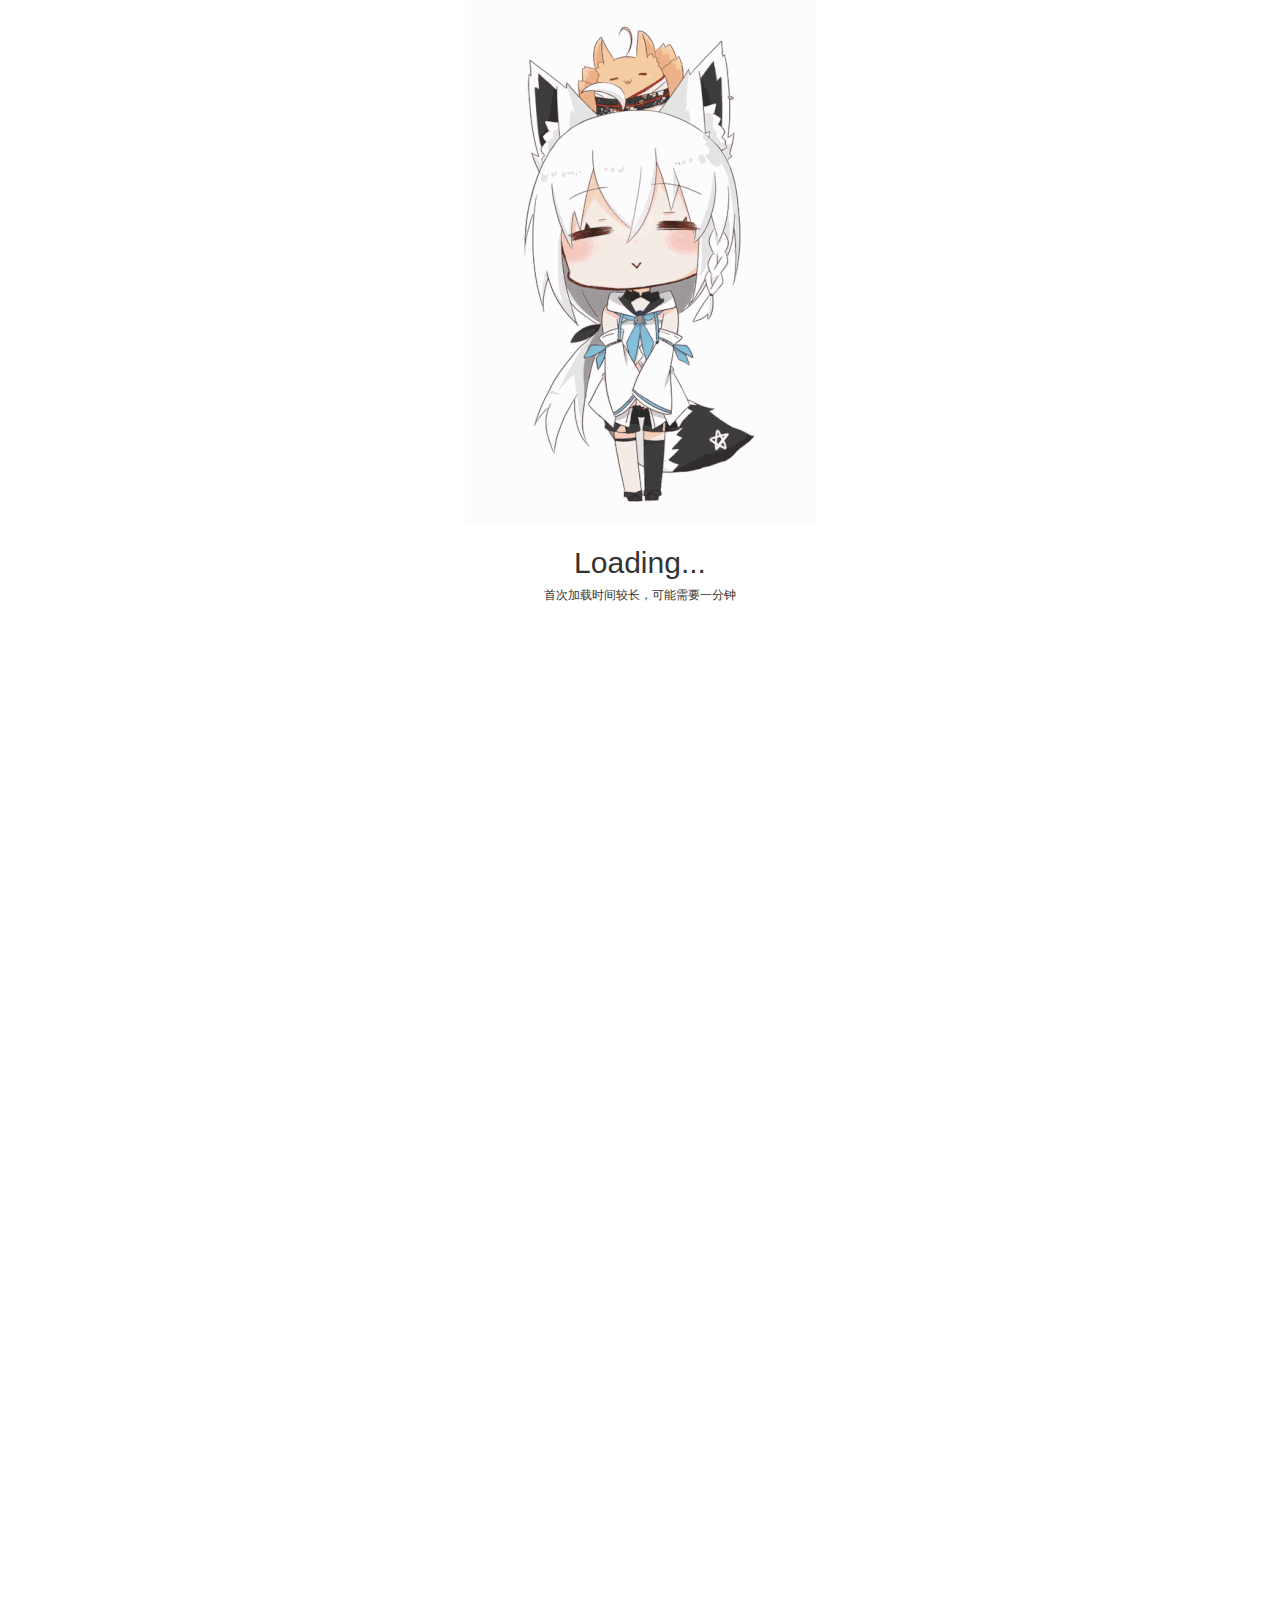
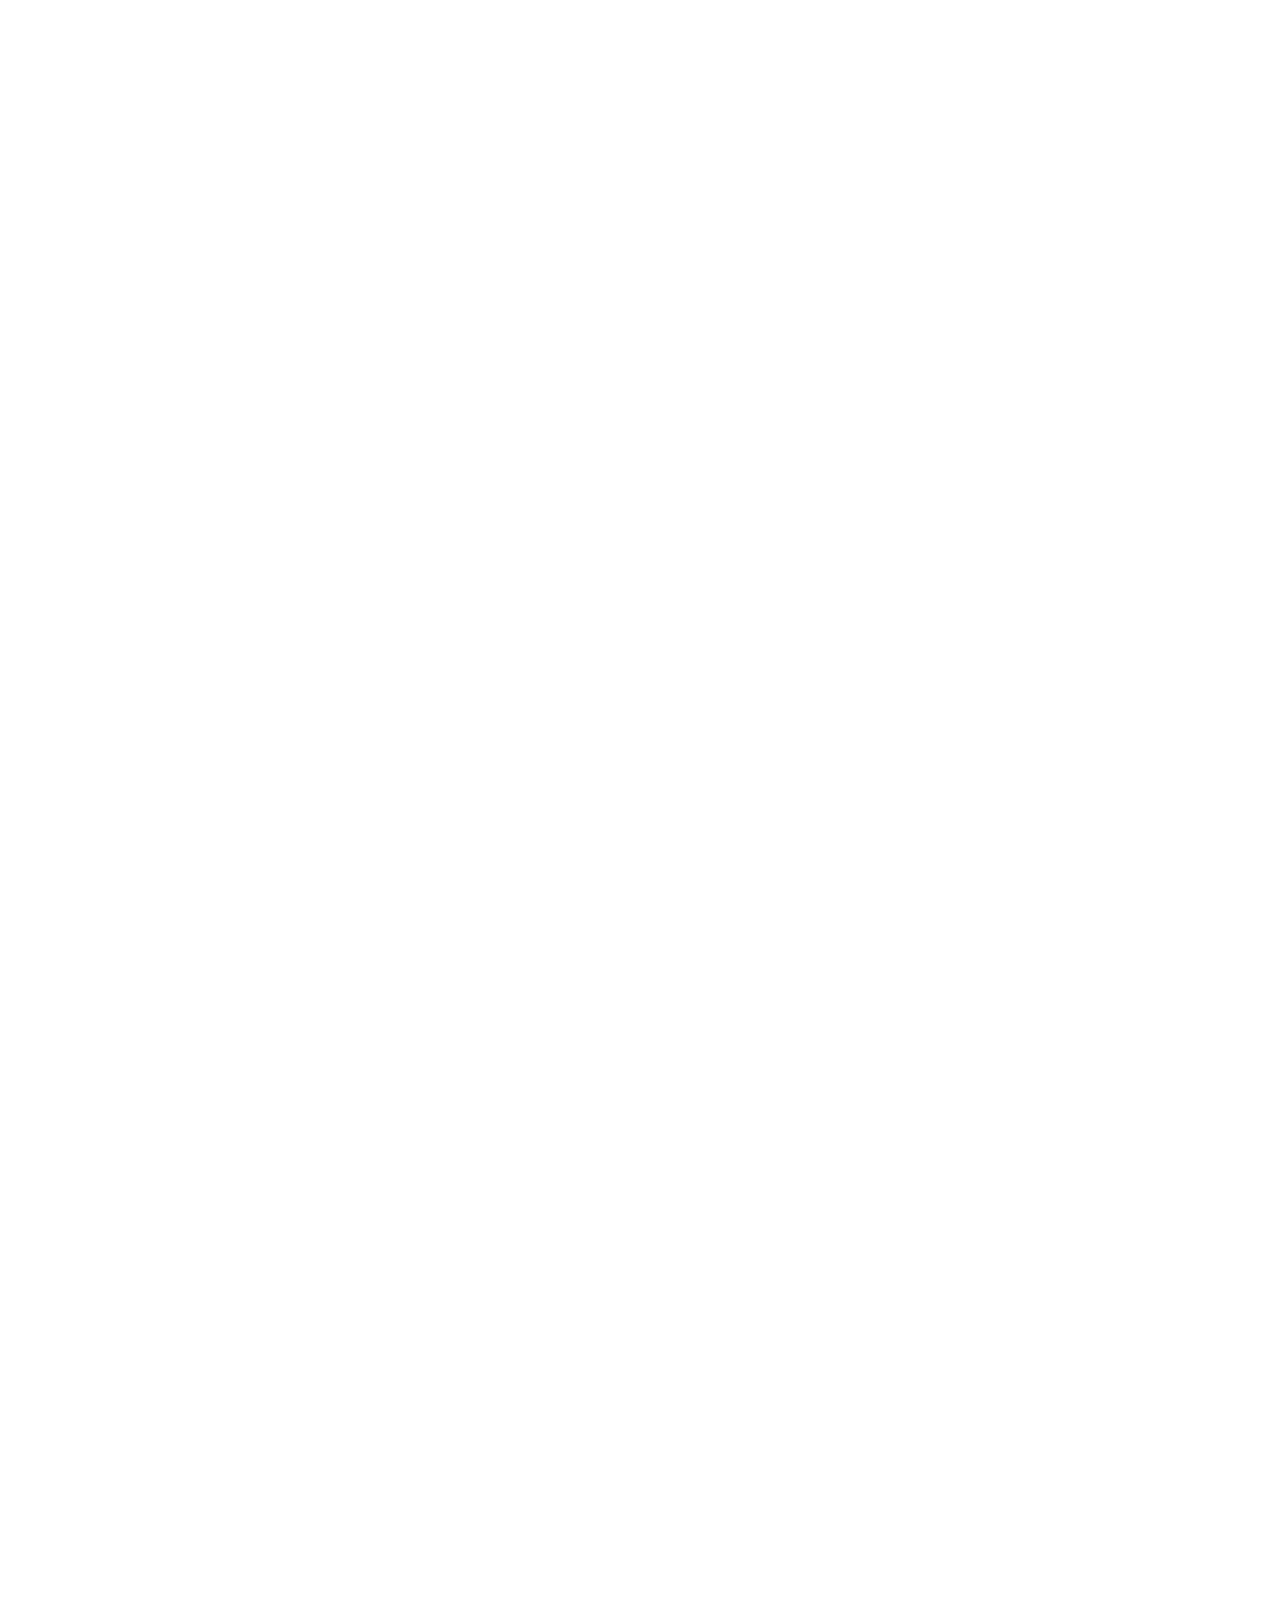
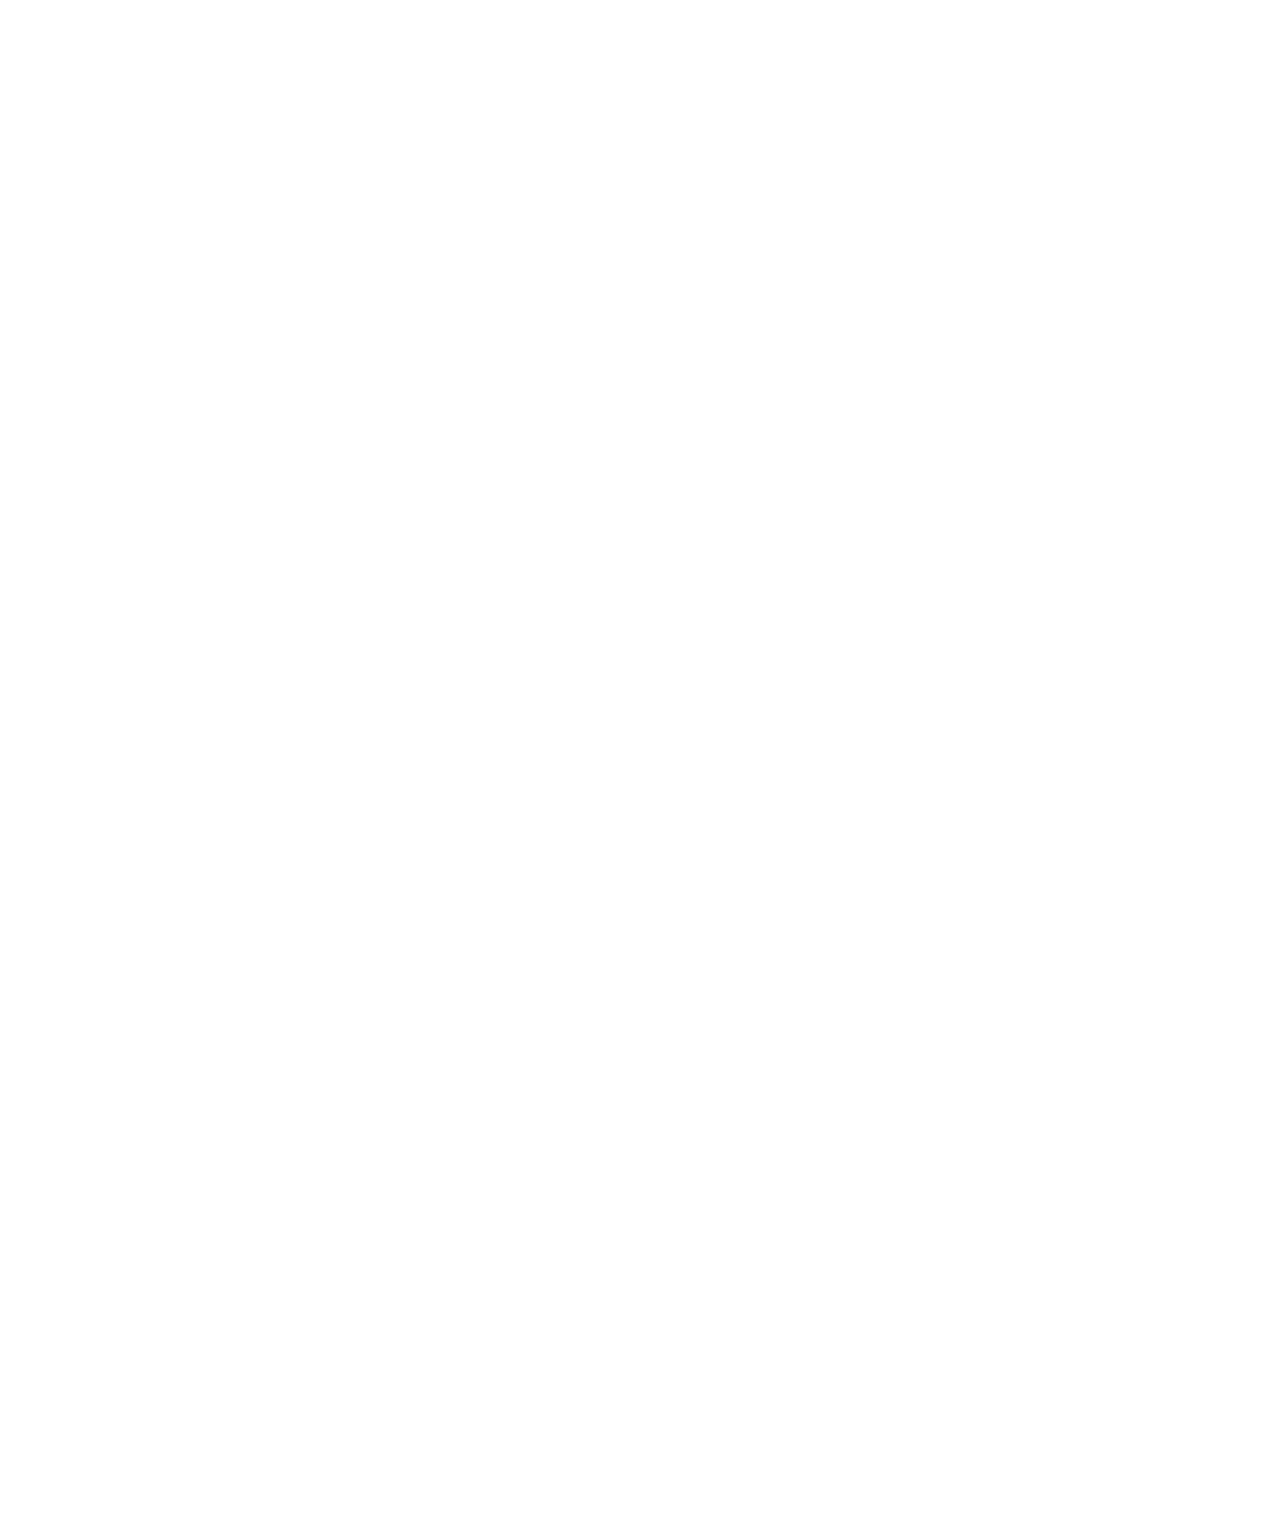
==== commit 4bc830aa: "update html" ====
--- a/index.html
+++ b/index.html
@@ -48,9 +48,10 @@
         <div id="loading" class="text-loading container">
             <img id="fubuki-loading" class="" src="images/fubuki_cute.gif">
             <h2>Loading...</h2>
+            <h6>首次加载时间较长，可能需要一分钟</h6>
         </div>
     </div>
-    
+
     <!--bar-->
     <nav class="navbar navbar-inverse navbar-fixed-top" role="navigation">
         <div class="container">
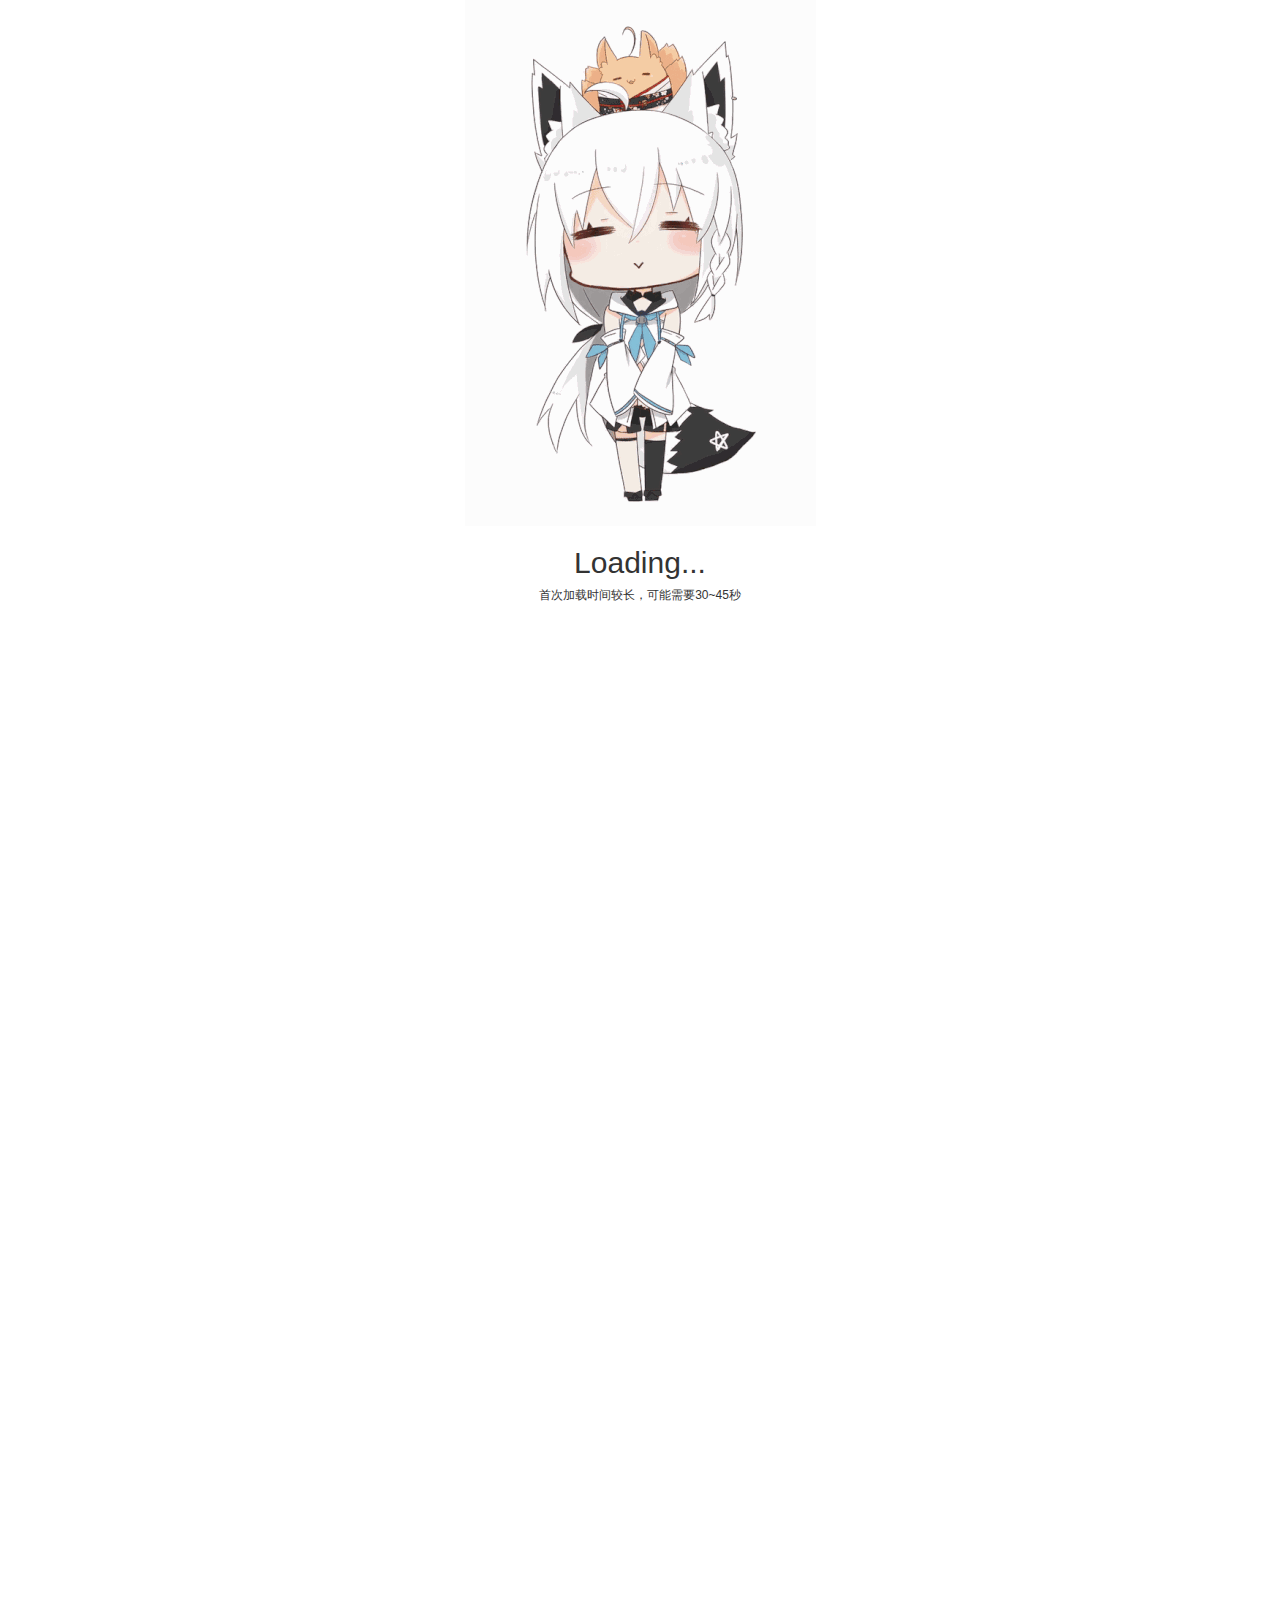
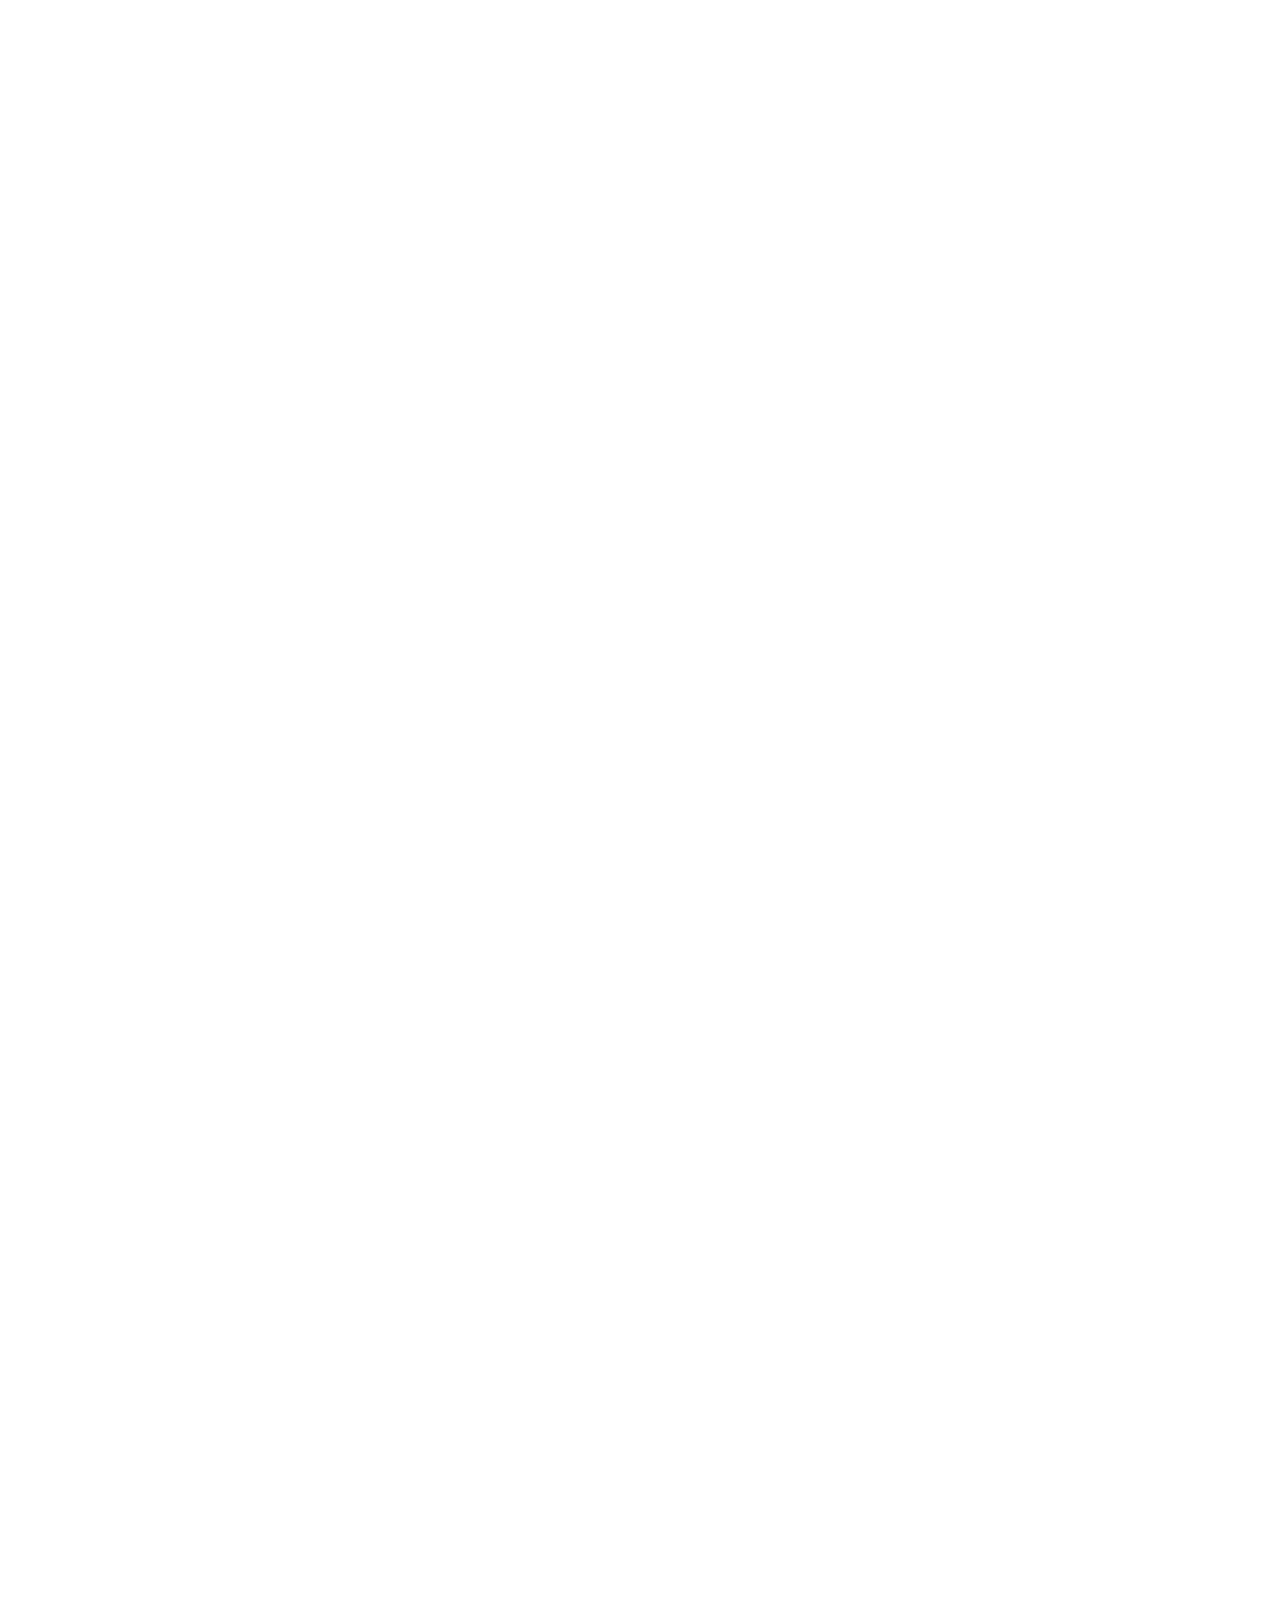
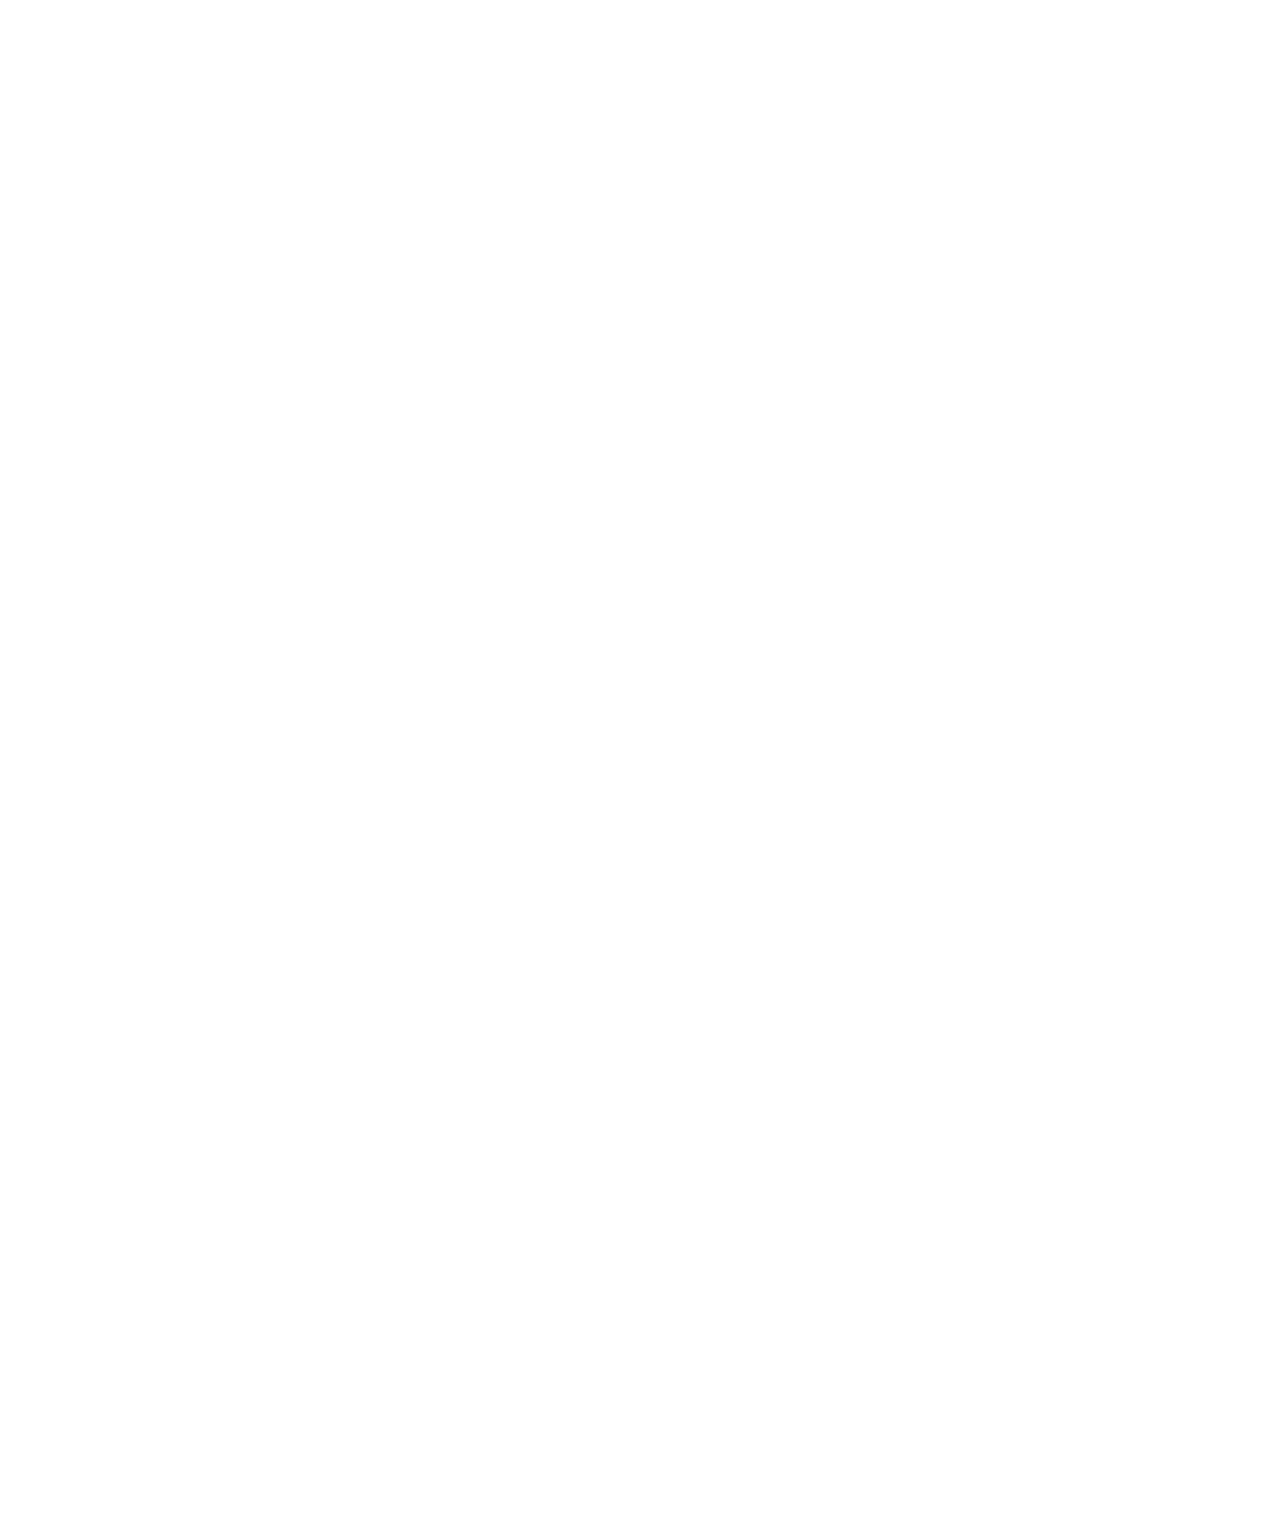
==== commit 7fb902c3: "压缩图片 优化网页加载速度" ====
--- a/index.html
+++ b/index.html
@@ -48,7 +48,7 @@
         <div id="loading" class="text-loading container">
             <img id="fubuki-loading" class="" src="images/fubuki_cute.gif">
             <h2>Loading...</h2>
-            <h6>首次加载时间较长，可能需要一分钟</h6>
+            <h6>首次加载时间较长，可能需要30~45秒</h6>
         </div>
     </div>
 
--- a/css/wemc.css
+++ b/css/wemc.css
@@ -182,8 +182,10 @@
 }
 .wemc-loading
 {
+    opacity: 1;
+    z-index: 9999;
+    transition: all 500ms ease-out;
     position: fixed; 
-    z-index: 9999; 
     top: 0; 
     width: 100%; 
     height: 100%; 
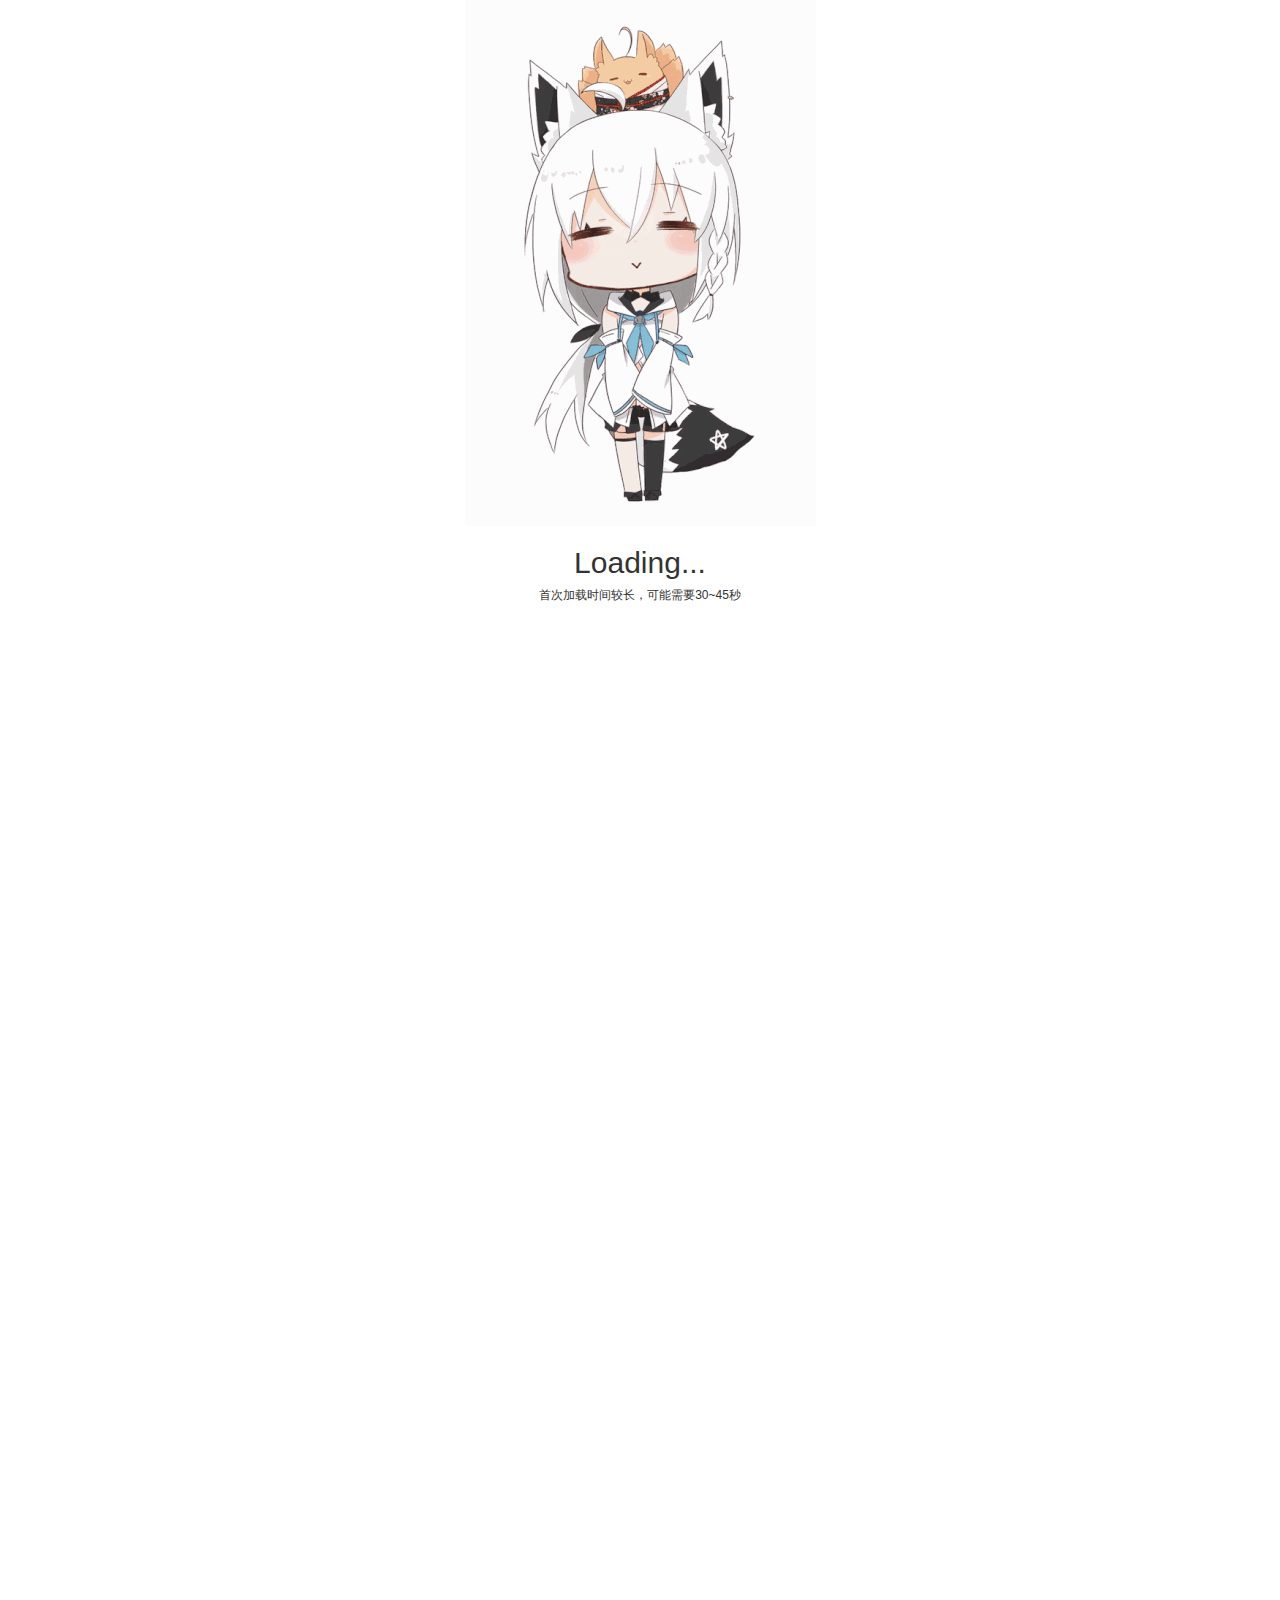
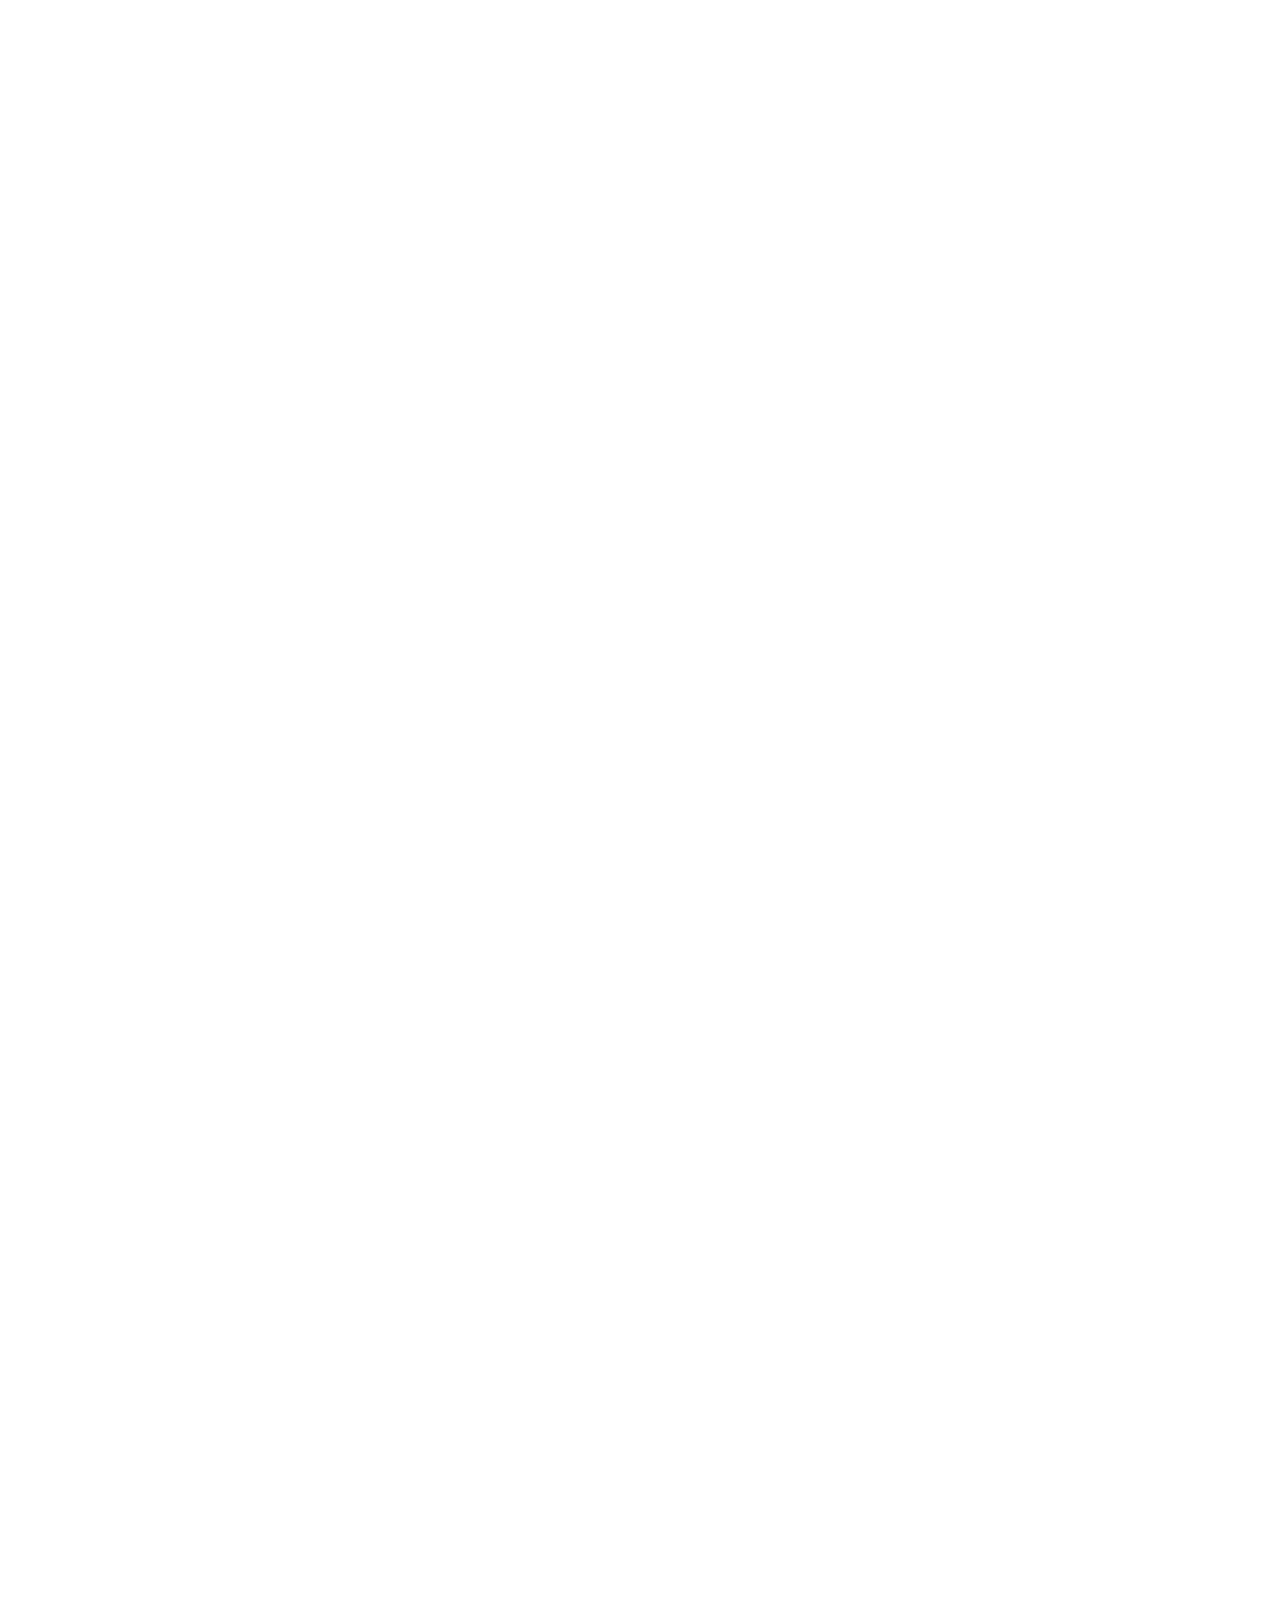
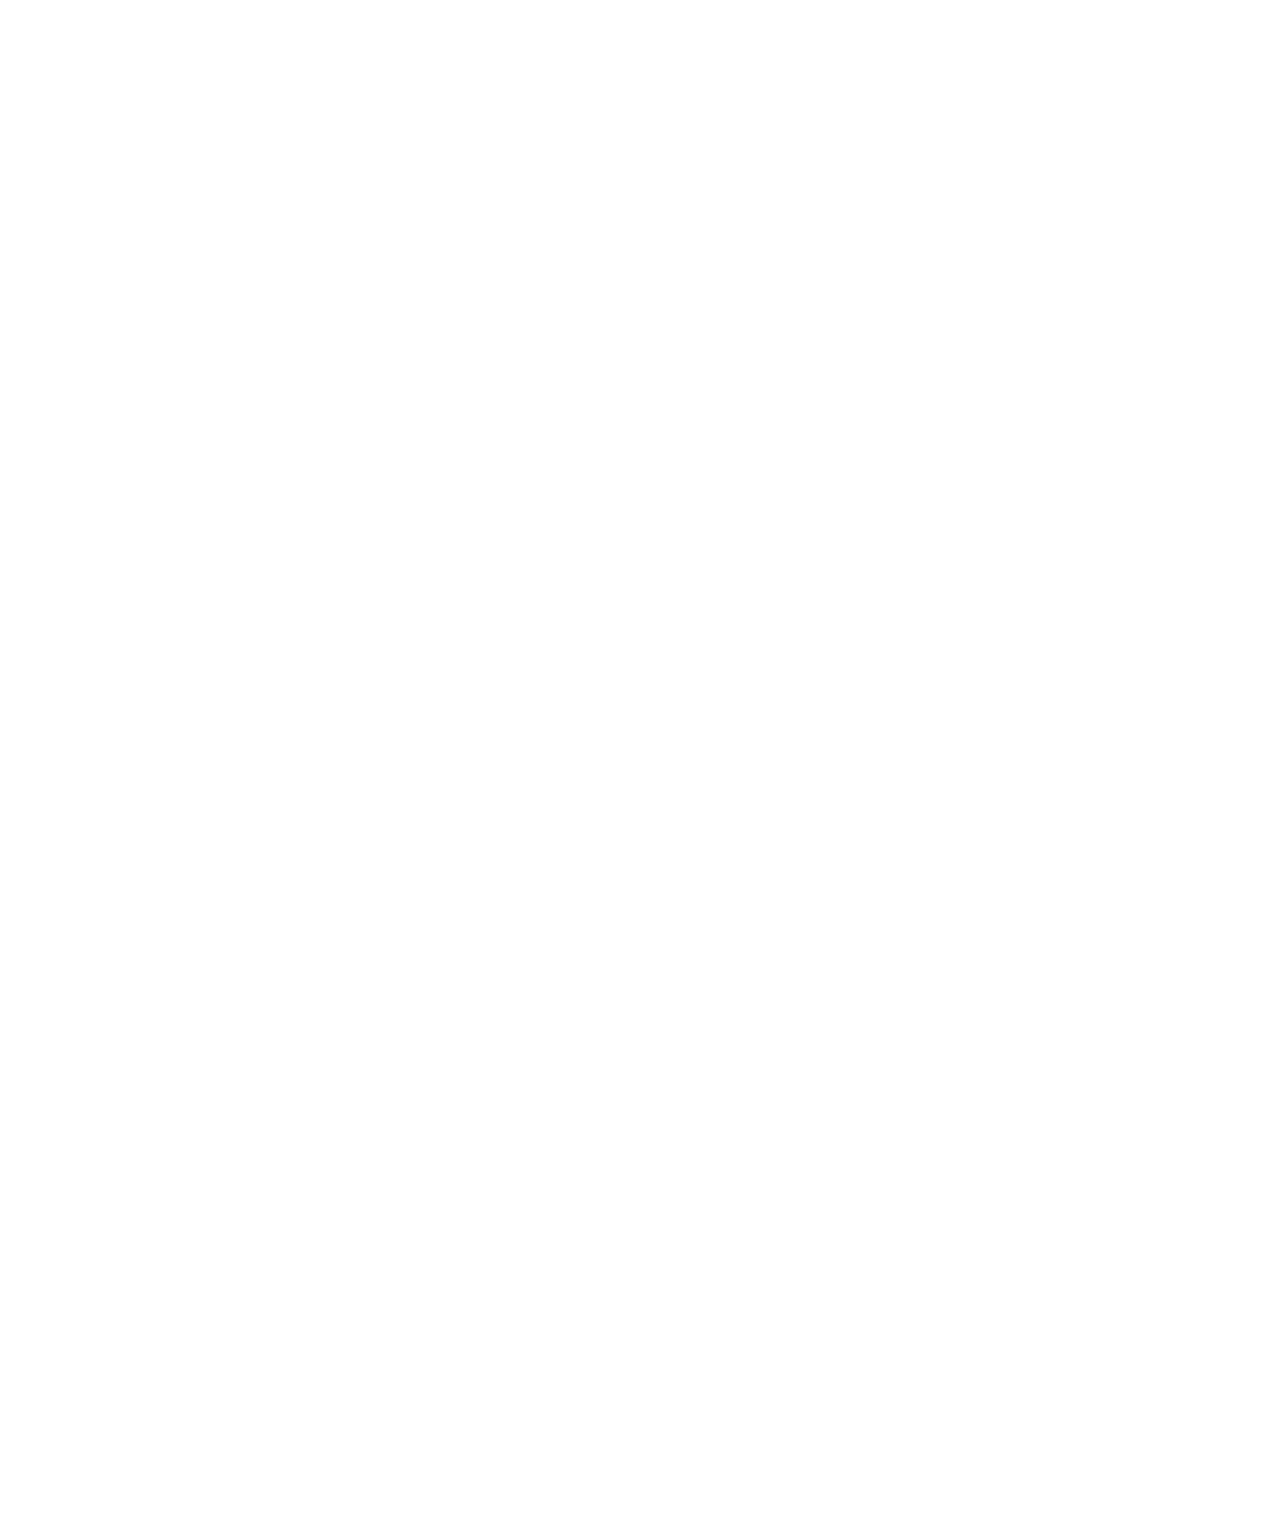
==== commit 6db2b865: "2021-11-07-00-27" ====
--- a/index.html
+++ b/index.html
@@ -8,8 +8,7 @@
     <link rel="shortcut icon" href="favicon.ico" type="image/x-icon">
     <title>WeMC Network - Minecraft服务器</title>
 
-    <meta name='description'
-        content='服务器玩法：养老 生存 多样性 游戏版本：1.16+ 服务器介绍： WeMC Network 一个优化好、玩法多、良心的Minecraft服务器，坚持不做快餐营销! 服务器IP: play.wemc.top'>
+    <meta name='description' content='服务器玩法：养老 生存 多样性 游戏版本：1.16+ 服务器介绍： WeMC Network 一个优化好、玩法多、良心的Minecraft服务器，坚持不做快餐营销! 服务器IP: play.wemc.top'>
 
     <!-- jquery -->
     <script src="js/jquery.min.js"></script>
@@ -34,7 +33,10 @@
     <script async src="https://www.googletagmanager.com/gtag/js?id=G-BEQVDY8SX8"></script>
     <script>
         window.dataLayer = window.dataLayer || [];
-        function gtag() { dataLayer.push(arguments); }
+
+        function gtag() {
+            dataLayer.push(arguments);
+        }
         gtag('js', new Date());
 
         gtag('config', 'G-BEQVDY8SX8');
@@ -57,8 +59,7 @@
         <div class="container">
             <!-- Brand and toggle get grouped for better mobile display -->
             <div class="navbar-header">
-                <button type="button" class="navbar-toggle" data-toggle="collapse"
-                    data-target="#bs-example-navbar-collapse-1">
+                <button type="button" class="navbar-toggle" data-toggle="collapse" data-target="#bs-example-navbar-collapse-1">
                     <span class="sr-only">Toggle navigation</span>
                     <span class="icon-bar"></span>
                     <span class="icon-bar"></span>
@@ -74,7 +75,7 @@
                         <a href="index.html">首页</a>
                     </li>
                     <li>
-                        <a onclick="window.open('https://space.bilibili.com/616816308/dynamic')">动态</a>
+                        <a onclick="window.open('https://dynamic.wemc.top')">动态</a>
                     </li>
                     <li>
                         <a href="join.html">开始游戏</a>
@@ -123,8 +124,7 @@
                 <div class="container">
                     <div class="container wemc-right text-center">
                         <h2>PV 1</h2>
-                        <a onclick="window.open('https://www.bilibili.com/video/BV1Z4411578T')"><img alt=''
-                                class="game-pv" src="images/video.jpg"></a>
+                        <a onclick="window.open('https://www.bilibili.com/video/BV1Z4411578T')"><img alt='' class="game-pv" src="images/video.jpg"></a>
                     </div>
                     <div class="container wemc-left wemc-sm-12 main-text ">
                         <p>&emsp;&emsp;阿巴阿巴阿巴阿巴阿巴阿巴阿巴阿巴阿巴阿巴阿巴阿巴阿巴阿巴阿巴阿巴阿巴阿巴阿巴阿巴阿巴阿巴阿巴阿巴阿巴阿巴阿巴阿巴阿巴阿巴阿巴阿巴阿巴阿巴阿巴阿巴阿巴阿巴阿巴阿巴阿巴阿巴
@@ -189,8 +189,8 @@
                     <br>
                     <p>为了您的健康，请合理控制游戏时间：</p>
                     <p>抵制不良游戏 拒绝盗版游戏 注意自我防护 谨防上当受骗
-                    <p>
-                    <p>适度游戏益脑 沉迷游戏伤身 合理安排时间 享受健康生活</p>
+                        <p>
+                            <p>适度游戏益脑 沉迷游戏伤身 合理安排时间 享受健康生活</p>
                 </div>
             </div>
         </div>
